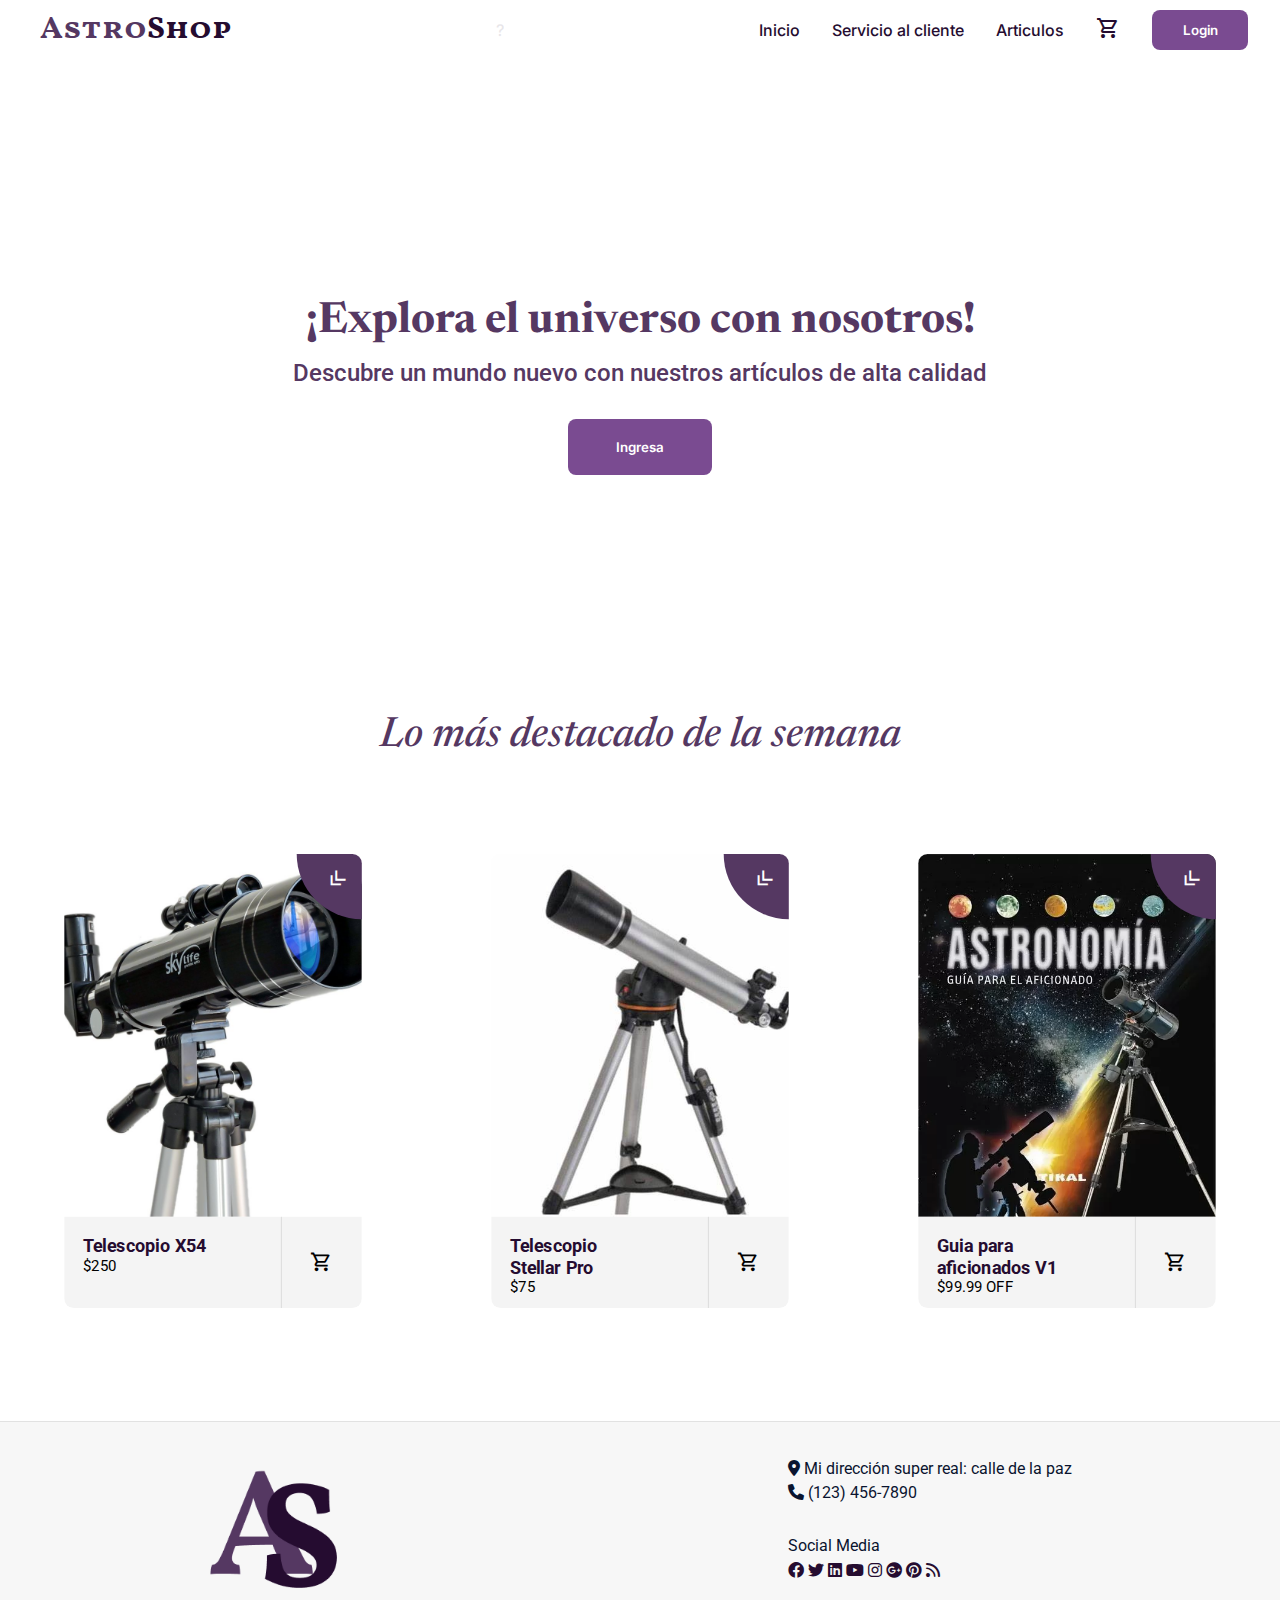
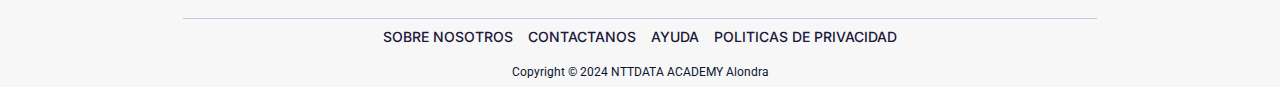
==== index.html @ ff4f7f1b "Refactor new section in estructure" ====
<!DOCTYPE html>
<html lang="es">
<head>
    <meta charset="UTF-8">
    <meta name="viewport" content="width=device-width, initial-scale=1.0">
    <link rel="stylesheet" href="./css/style.css">
    <link rel="preconnect" href="https://fonts.googleapis.com">
    <link rel="preconnect" href="https://fonts.gstatic.com" crossorigin>
    <link href="https://fonts.googleapis.com/css2?family=Inter:ital,opsz,wght@0,14..32,100..900;1,14..32,100..900&family=Vollkorn+SC:wght@400;600;700;900&display=swap" rel="stylesheet">
    <link href="https://fonts.googleapis.com/css2?family=Manrope:wght@200..800&family=Roboto:ital,wght@0,100;0,300;0,400;0,500;0,700;0,900;1,100;1,300;1,400;1,500;1,700&display=swap" rel="stylesheet">
    <link href="https://fonts.googleapis.com/css2?family=Newsreader:ital,opsz,wght@0,6..72,200..800;1,6..72,200..800&display=swap" rel="stylesheet">
    <link href="https://fonts.googleapis.com/css2?family=Material+Symbols+Outlined:opsz,wght,FILL,GRAD@20..48,100..700,0..1,-50..200" rel="stylesheet">
    <link rel="stylesheet" href="https://cdnjs.cloudflare.com/ajax/libs/font-awesome/6.0.0-beta3/css/all.min.css" integrity="sha384-KyZXEAg3QhqLMpG8r+Knujsl5/8HB0J1OW3mXYG4Da6g4Zhvl5e3Yk5d5qTGZjoB" crossorigin="anonymous">
    <link rel="stylesheet" href="./css/all.css">
    <link rel="stylesheet" href="./css/generals.css">
    <link rel="stylesheet" href="./css/cards.css">
</head>
<body>
    <header class="head">
        <h1 class="title">Astro<span class="span-title">Shop</span></h1>
        <div class="escondido"><a href="./html/404.html" class="">?</a></div>
        <nav class="navbar-home">
            <ul class="ul-nav">
                <li><a href="./index.html">Inicio</a></li>
                <li><a href="./html/helpcenter.html">Servicio al cliente</a></li>
                <li><a href="./html/Cards.html">Articulos</a></li>
                <li><a href="./html/shoopCart.html"><span class="material-symbols-outlined">
                    shopping_cart
                    </span></a>
                </li>
                    <button class="login-button">
                        <a class="a-login" href="./html/login.html">Login</a>
                    </button>
                </li>
            </ul>
        </nav>
    </header>

    <main class="main_home">
        <h2 class="main-text">¡Explora el universo con nosotros!</h2>
        <p class="main-p">Descubre un mundo nuevo con nuestros artículos de alta calidad</p>
        <div class="button-iniciar">
            <button class="in-button">
                <a class="a-login" href="./html/Cards.html">Ingresa</a>
            </button>
        </div>
    </main>

    <h3 class="destacado">Lo más destacado de la semana</h3>

    <section class="sections-container">
        <!-- Primera tarjeta -->
        <section class="section">
            <div class="wrapper">
                <div class="container">
                    <div class="top">
                        <img src="./imgs/telescopio-ultra.jpg" alt="Telescopio X54">
                    </div>
                    <div class="bottom">
                        <div class="left">
                            <div class="details">
                                <h4 class="det-h4">Telescopio X54</h4>
                                <p>$250</p>
                            </div>
                            <div class="buy">
                                <i class="material-icons">
                                <span class="material-symbols-outlined">shopping_cart</span></i>
                            </div>
                        </div>
                        <div class="right">
                            <div class="done"><i class="material-icons">done</i></div>
                            <div class="details">
                                <h4 class="det-h4">Telescopio X54</h4>
                                <p>Added to your cart</p>
                            </div>
                            <div class="remove"><i class="material-icons">clear</i></div>
                        </div>
                    </div>
                </div>
                <div class="inside">
                    <div class="icon">
                        <i class="material-icons">
                            <span class="material-symbols-outlined">
                            more_down
                            </span>
                        </i>
                        </div>                    
                    <div class="contents">
                        <table>
                            <tr>
                                <th>Apertura</th>
                                <th>Focal</th>
                            </tr>
                            <tr>
                                <td>300mm</td>
                                <td>1200mm</td>
                            </tr>
                            <tr>
                                <th>Diámetro</th>
                                <th>Peso</th>
                            </tr>
                            <tr>
                                <td>200mm</td>
                                <td>15kg</td>
                            </tr>
                        </table>
                    </div>
                </div>
            </div>
        </section>

        <!-- Segunda tarjeta -->
        <section class="section">
            <div class="wrapper">
                <div class="container">
                    <div class="top">
                        <img src="./imgs/telescopioEstelar.jpg" alt="Telescopio Stellar Pro">
                    </div>
                    <div class="bottom">
                        <div class="left">
                            <div class="details">
                                <h4 class="det-h4">Telescopio Stellar Pro</h4>
                                <p>$75</p>
                            </div>
                            <div class="buy">
                                <i class="material-icons">
                                <span class="material-symbols-outlined">shopping_cart</span></i>
                            </div>
                        </div>
                        <div class="right">
                            <div class="done"><i class="material-icons">done</i></div>
                            <div class="details">
                                <h4 class="det-h4">Telescopio Stellar Pro</h4>
                                <p>Added to your cart</p>
                            </div>
                            <div class="remove"><i class="material-icons">clear</i></div>
                        </div>
                    </div>
                </div>
                <div class="inside">
                    <div class="icon">
                        <i class="material-icons">
                            <span class="material-symbols-outlined">
                            more_down
                            </span>
                        </i>
                        </div>
                    <div class="contents">
                        <table>
                            <tr>
                                <th>Resolución</th>
                                <th>Rango de visión</th>
                            </tr>
                            <tr>
                                <td>0.9 arcsec</td>
                                <td>Hasta 5.000 años luz</td>
                            </tr>
                            <tr>
                                <th>Lente</th>
                                <th>Altura</th>
                            </tr>
                            <tr>
                                <td>Vidrio óptico</td>
                                <td>1.2m</td>
                            </tr>
                        </table>
                    </div>
                </div>
            </div>
        </section>

        <!-- Tercera tarjeta -->
        <section class="section">
            <div class="wrapper">
                <div class="container">
                    <div class="top">
                        <img src="./imgs/libro.webp" alt="Explorador Galáctico 300">
                    </div>
                    <div class="bottom">
                        <div class="left">
                            <div class="details">
                                <h4 class="det-h4">Guia para aficionados V1</h4>
                                <p>$99.99 OFF</p>
                            </div>
                            <div class="buy">
                                <i class="material-icons">
                                <span class="material-symbols-outlined">shopping_cart</span></i>
                            </div>
                        </div>
                        <div class="right">
                            <div class="done"><i class="material-icons">done</i></div>
                            <div class="details">
                                <h4 class="det-h4">Explorador Galáctico 300</h4>
                                <p>Añadir al carrito</p>
                            </div>
                            <div class="remove"><i class="material-icons">Borrar</i></div>
                        </div>
                    </div>
                </div>
                <div class="inside">
                    <div class="icon">
                    <i class="material-icons">
                        <span class="material-symbols-outlined">
                        more_down
                        </span>
                    </i>
                    </div>
                    <div class="contents">
                        <table>
                            <tr>
                                <th>Campo de visión</th>
                                <th>Magnificación</th>
                            </tr>
                            <tr>
                                <td>30°</td>
                                <td>10x - 200x</td>
                            </tr>
                            <tr>
                                <th>Material</th>
                                <th>Color</th>
                            </tr>
                            <tr>
                                <td>Aluminio</td>
                                <td>Negro</td>
                            </tr>
                        </table>
                    </div>
                </div>
            </div>
        </section>
    </section>

    
<footer class="footer">
    <div class="footer-content-wrapper">
      <div class="logo"><img src="../imgs/Component 1.png" alt="Logo"></div>
      <div class="footer-content">
        <div class="footer-info">
          <p><i class="fa-solid fa-location-dot"></i> Mi dirección super real: calle de la paz</p>
          <p><i class="fa-solid fa-phone"></i> (123) 456-7890</p>
        </div>
        <div class="footer-social">
          <p>Social Media</p>
          <div class="social-icons">
            <a href="#"><i class="fab fa-facebook"></i></a>
            <a href="#"><i class="fab fa-twitter"></i></a>
            <a href="#"><i class="fab fa-linkedin"></i></a>
            <a href="#"><i class="fab fa-youtube"></i></a>
            <a href="#"><i class="fab fa-instagram"></i></a>
            <a href="#"><i class="fab fa-google-plus"></i></a>
            <a href="#"><i class="fab fa-pinterest"></i></a>
            <a href="#"><i class="fas fa-rss"></i></a>
          </div>
        </div>
      </div>
    </div>
    <div class="footer-links">
      <a href="#">SOBRE NOSOTROS</a>
      <a href="#">CONTACTANOS</a>
      <a href="#">AYUDA</a>
      <a href="#">POLITICAS DE PRIVACIDAD</a>
    </div>
    <div class="footer-copyright">
      <p>Copyright © 2024 NTTDATA ACADEMY Alondra</p>
    </div>
  </footer>
</body>
</html>
---- css/style.css ----
.button-iniciar  {
    margin-top: 2rem;
}

.in-button {
    background-color: #553862;
    border: none;
    height: 3.5rem;
    width: 9rem;
    border-radius: 0.5rem;
    cursor: pointer;
}

.login-button {
    background-color: #553862;
    border: none;
    height: 2.5rem;
    width: 6rem;
    border-radius: 0.5rem;
    cursor: pointer;
}

.login-button:hover, .in-button:hover {
    background-color: #250C30;
}

h4{
    color:#250C30;
    align-content: center;
    font-weight: 700;
}

.destacado{
  font-size: 2.6rem;
  display: flex;
  justify-content: center;
  font-family: "Newsreader", serif;
  font-style:italic;
  color: #553862;
  font-weight: 500;
}

body {
    display: flex;
    flex-direction: column;
    min-height: 100vh;
}

main {
    flex: 1; 
    display: flex;
    flex-direction: column;
    justify-content: center;
    text-align: center;
    margin-block: 15rem;
}

.main-text{
    font-family: "Newsreader", serif;
    font-optical-sizing: auto;
    font-weight: 700;
    font-style: normal;
    font-size: 2.7rem;
    color:#553862;
  }

  .main-p{
    font-size:1.5rem;
    margin-top: 1rem;
    color: #553862;
    font-weight: 500;
    font-family: "Roboto", sans-serif;
    font-style: normal;
  }
---- css/all.css ----
@import url('https://cdnjs.cloudflare.com/ajax/libs/font-awesome/6.0.0-beta3/css/all.min.css');
---- css/generals.css ----
* {
    padding: 0;
    margin: 0;
    box-sizing: border-box;
}

body {
    display: flex;
    flex-direction: column;
    min-height: 100vh;
    font-family: "Roboto", sans-serif;
}
/*  */
main {
    flex: 1; 
    display: flex;
    flex-direction: column;
    justify-content: center;
    text-align: center;
    margin-block: 15rem;
}

/* Header */
.head {
    display: flex;
    height: max-content;
    justify-content: space-between;
    margin-inline: 2rem;
    align-items: center;
    
}

.title {
    color: #553862;
    font-family: "Vollkorn SC", serif;
    font-weight: 700;
    margin: 0.5rem;
} 

.span-title {
    color: #250C30;
}

ul {
    display: flex;
    align-items: center;
    gap: 2rem;
}

li {
    list-style: none;
    display: flex;
    align-items: center;
    gap: 2rem;
}

.escondido {
    z-index: 9;
    opacity: 10%;
}

a {
    text-decoration: none;
    color:#250C30;
    font-family: "Inter", sans-serif;
    font-weight: 500;
}

.a-login{
    color: white;
    font-weight: 600;
}

a:hover {
    border-bottom: #250C30 1px solid;
}

/* Footer */
.footer {
    display: flex;
    flex-direction: column;
    align-items: center;
    background-color: #f7f7f7;
    color: #0A142F;
    padding: 0.5rem;
    font-family: "Roboto", sans-serif;
    margin-top: auto; 
    border-top: #e2e2e2 solid 1px;
}

.footer-content-wrapper {
    display: flex;
    align-items: flex-start;
    justify-content: center;
    width: 100%;
    max-width: 1200px;
    gap: 6rem;
    margin-bottom: 0.5rem;
}

.footer .logo img {
    width: 9rem;
    margin-right: 20px;
}

.footer-content {
    display: flex;
    flex-direction: column;
}

.footer-info,
.footer-social {
    margin: 1.5rem 0 0 20rem;
}

.footer-info p,
.footer-social p {
    margin: 5px 0;
}

.footer-links {
    position: relative; 
    padding-top: 10px;
    display: flex;
    justify-content: center;
    font-weight: 500;
    gap: 15px;
    margin-bottom: 10px;
}

.footer-links::before {
    content: "";
    position: absolute;
    top: 0; 
    left: -200px; 
    right: -200px; 
    height: 1px;
    background-color: #cec5e3;
}

.footer-links a {
    color: #21173a;
    text-decoration: none;
    font-size: 14px;
}

.footer-links a:hover {
    color: #0A142F;
}

.footer-copyright {
    font-size: 12px;
    color: #0A142F;
    text-align: center;
    margin-top: 10px;
}

/* Botones */
.button-iniciar {
    margin-top: 2rem;
}

.in-button,
.login-button {
    background-color: #7a4b91;
    border: none;
    border-radius: 0.5rem;
    cursor: pointer;
}

.in-button {
    height: 3.5rem;
    width: 9rem;
}

.login-button {
    height: 2.5rem;
    width: 6rem;
}

.login-button:hover,
.in-button:hover {
    background-color: #250C30;
}
---- css/cards.css ----
.wrapper{
    width: 20rem;
    height: 30.5rem;
    background: white;
    margin: auto;
    position: relative;
    overflow: hidden;
    border-radius: 10px 10px 10px 10px;
    box-shadow: 0;
    transform: scale(0.93);
    transition: box-shadow 0.5s, transform 0.5s;
    display: flex;
    flex-direction: column;
    align-items: center;
    &:hover{
      transform: scale(1);
      box-shadow: 5px 20px 30px rgba(0,0,0,0.2);
    }
    
    .container{
      width:100%;
      height:100%;
      .top{
        height: 80%;
        width:100%;
    -webkit-background-size: 100%;
    -moz-background-size: 100%;
    -o-background-size: 100%;
    background-size: 100%;
      }
      .bottom{
        width: 200%;
        height: 20%;
        transition: transform 0.5s;
        &.clicked{
          transform: translateX(-50%);
        }
        .det-h4{
            margin:0;
            padding:0;
            font-size: 1.2rem;
            font-weight: 700;
        }
        p{
            margin:0;
            padding:0;
        }
        .left{
          height:100%;
          width: 50%;
          background: #f4f4f4;
          position:relative;
          float:left;
          .details{
            padding: 20px;
            float: left;
            width: calc(70% - 40px);
          }
          .buy{
            float:right;
            width: calc(30% - 9px);
            height:100%;
            display: flex;
            transition: background 0.5s;
            border-left:solid thin rgba(0,0,0,0.1);
            align-items: center; 
            i{
              font-size:30px;
              padding:30px;
              color: #000000;
              transition: transform 0.5s;
            }
            &:hover{
              background: #553862;
            }
            &:hover i{
              transform: translateY(5px);
              color:#8f60a5;
            }
          }
        }
        .right{
          width: 50%;
          background: #dca6de;
          color: white;
          float:right;
          height:200%;
          overflow: hidden;
          .details{
            padding: 20px;
            float: right;
            width: calc(70% - 40px);
          }
          .done{
            width: calc(30% - 2px);
            float:left;
            transition: transform 0.5s;
            border-right:solid thin rgba(255,255,255,0.3);
            height:50%;
            i{
              font-size:30px;
              padding:30px;
              color: white;
            }
          }
          .remove{
            width: calc(30% - 1px);
            clear: both;
            border-right:solid thin rgba(255,255,255,0.3);
            height:50%;
            background: #BC3B59;
            transition: transform 0.5s, background 0.5s;
            &:hover{
              background: #9B2847;
            }
            &:hover i{
              transform: translateY(5px);
            }
            i{
              transition: transform 0.5s;
              font-size:30px;
              padding:30px;
              color: white;
            }
          }
          &:hover{
            .remove, .done{
              transform: translateY(-100%);
            }
          }
        }
      }
    }
    
    .inside{
      z-index:9;
      background: #553862;
      width:140px;
      height:140px;
      position: absolute;
      top: -70px;
      right: -70px;
      border-radius: 0px 0px 200px 200px;
      transition: all 0.5s, border-radius 2s, top 1s;
      overflow: hidden;
      .icon{
        position:absolute;
        right:85px;
        top:85px;
        color:rgb(255, 255, 255);
        opacity: 1;
      }
      &:hover{
        width:100%;
        right:0;
        top:0;
        border-radius: 0;
        height:80%;
        .icon{
          opacity: 0;
          right:15px;
          top:15px;
        }
        .contents{
          opacity: 1;
          transform: scale(1);
          transform: translateY(0);
        }
      }
      .contents{
        padding: 5%;
        opacity: 0;
        transform: scale(0.5);
        transform: translateY(-200%);
        transition: opacity 0.2s, transform 0.8s;
        table{
          text-align:left;
          width:100%;
        }
        h1, p, table{
          color: white;
        }
        p{
          font-size:13px;
        }
      }
    }
  }

  
.top {
    height: 80%;
    width: 100%;
    position: relative;
}

.top img {
    width: 100%;
    height: 100%;
    object-fit: cover; 
}


 .sections-container{
  display: flex;
  justify-content: space-around;
  margin-top: 5rem;
  margin-bottom: 6rem;
 }
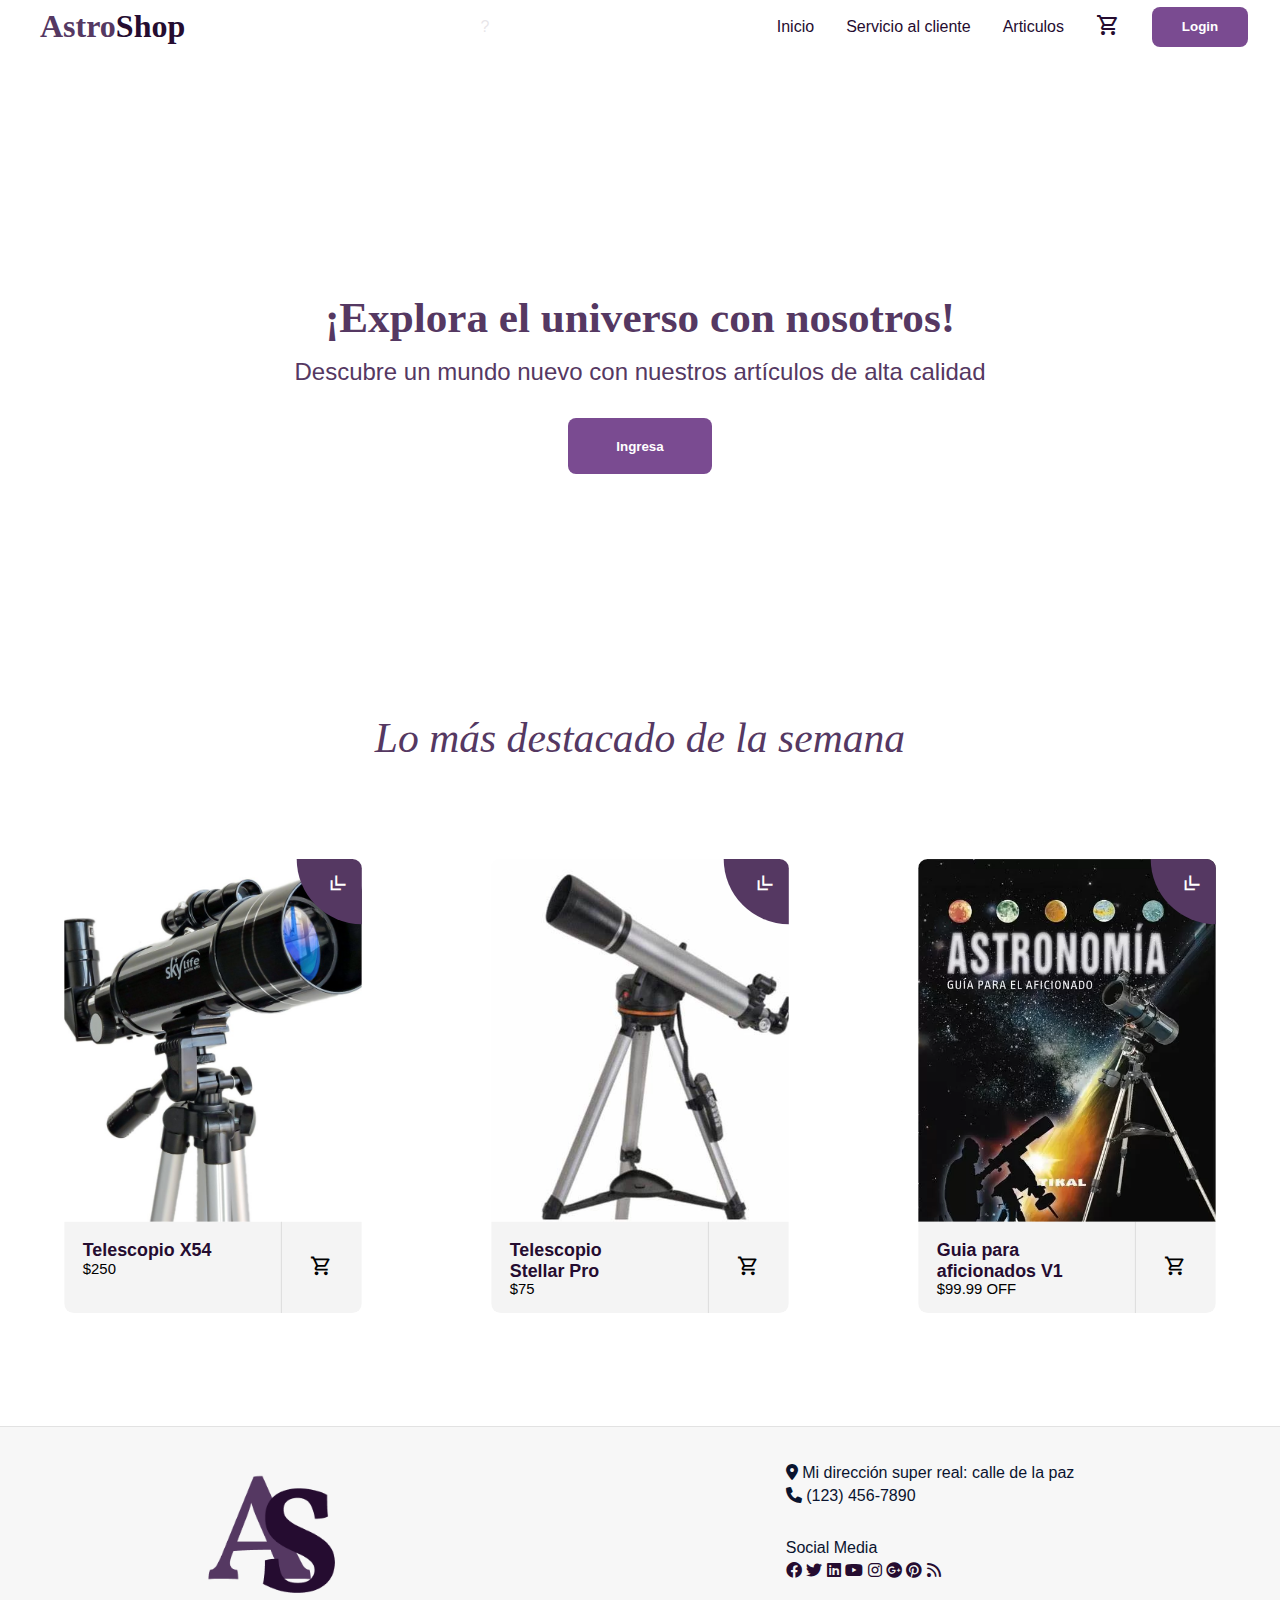
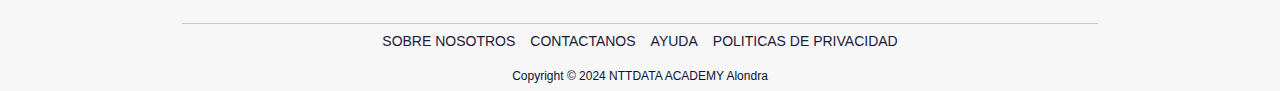
==== commit 9a8e2829: "Style: Refact new desings" ====
--- a/index.html
+++ b/index.html
@@ -6,9 +6,7 @@
     <link rel="stylesheet" href="./css/style.css">
     <link rel="preconnect" href="https://fonts.googleapis.com">
     <link rel="preconnect" href="https://fonts.gstatic.com" crossorigin>
-    <link href="https://fonts.googleapis.com/css2?family=Inter:ital,opsz,wght@0,14..32,100..900;1,14..32,100..900&family=Vollkorn+SC:wght@400;600;700;900&display=swap" rel="stylesheet">
-    <link href="https://fonts.googleapis.com/css2?family=Manrope:wght@200..800&family=Roboto:ital,wght@0,100;0,300;0,400;0,500;0,700;0,900;1,100;1,300;1,400;1,500;1,700&display=swap" rel="stylesheet">
-    <link href="https://fonts.googleapis.com/css2?family=Newsreader:ital,opsz,wght@0,6..72,200..800;1,6..72,200..800&display=swap" rel="stylesheet">
+    <link href="https://fonts.googleapis.com/css2?family=Bebas+Neue&family=Montserrat:ital,wght@0,100..900;1,100..900&family=Oswald:wght@200..700&display=swap" rel="stylesheet">
     <link href="https://fonts.googleapis.com/css2?family=Material+Symbols+Outlined:opsz,wght,FILL,GRAD@20..48,100..700,0..1,-50..200" rel="stylesheet">
     <link rel="stylesheet" href="https://cdnjs.cloudflare.com/ajax/libs/font-awesome/6.0.0-beta3/css/all.min.css" integrity="sha384-KyZXEAg3QhqLMpG8r+Knujsl5/8HB0J1OW3mXYG4Da6g4Zhvl5e3Yk5d5qTGZjoB" crossorigin="anonymous">
     <link rel="stylesheet" href="./css/all.css">
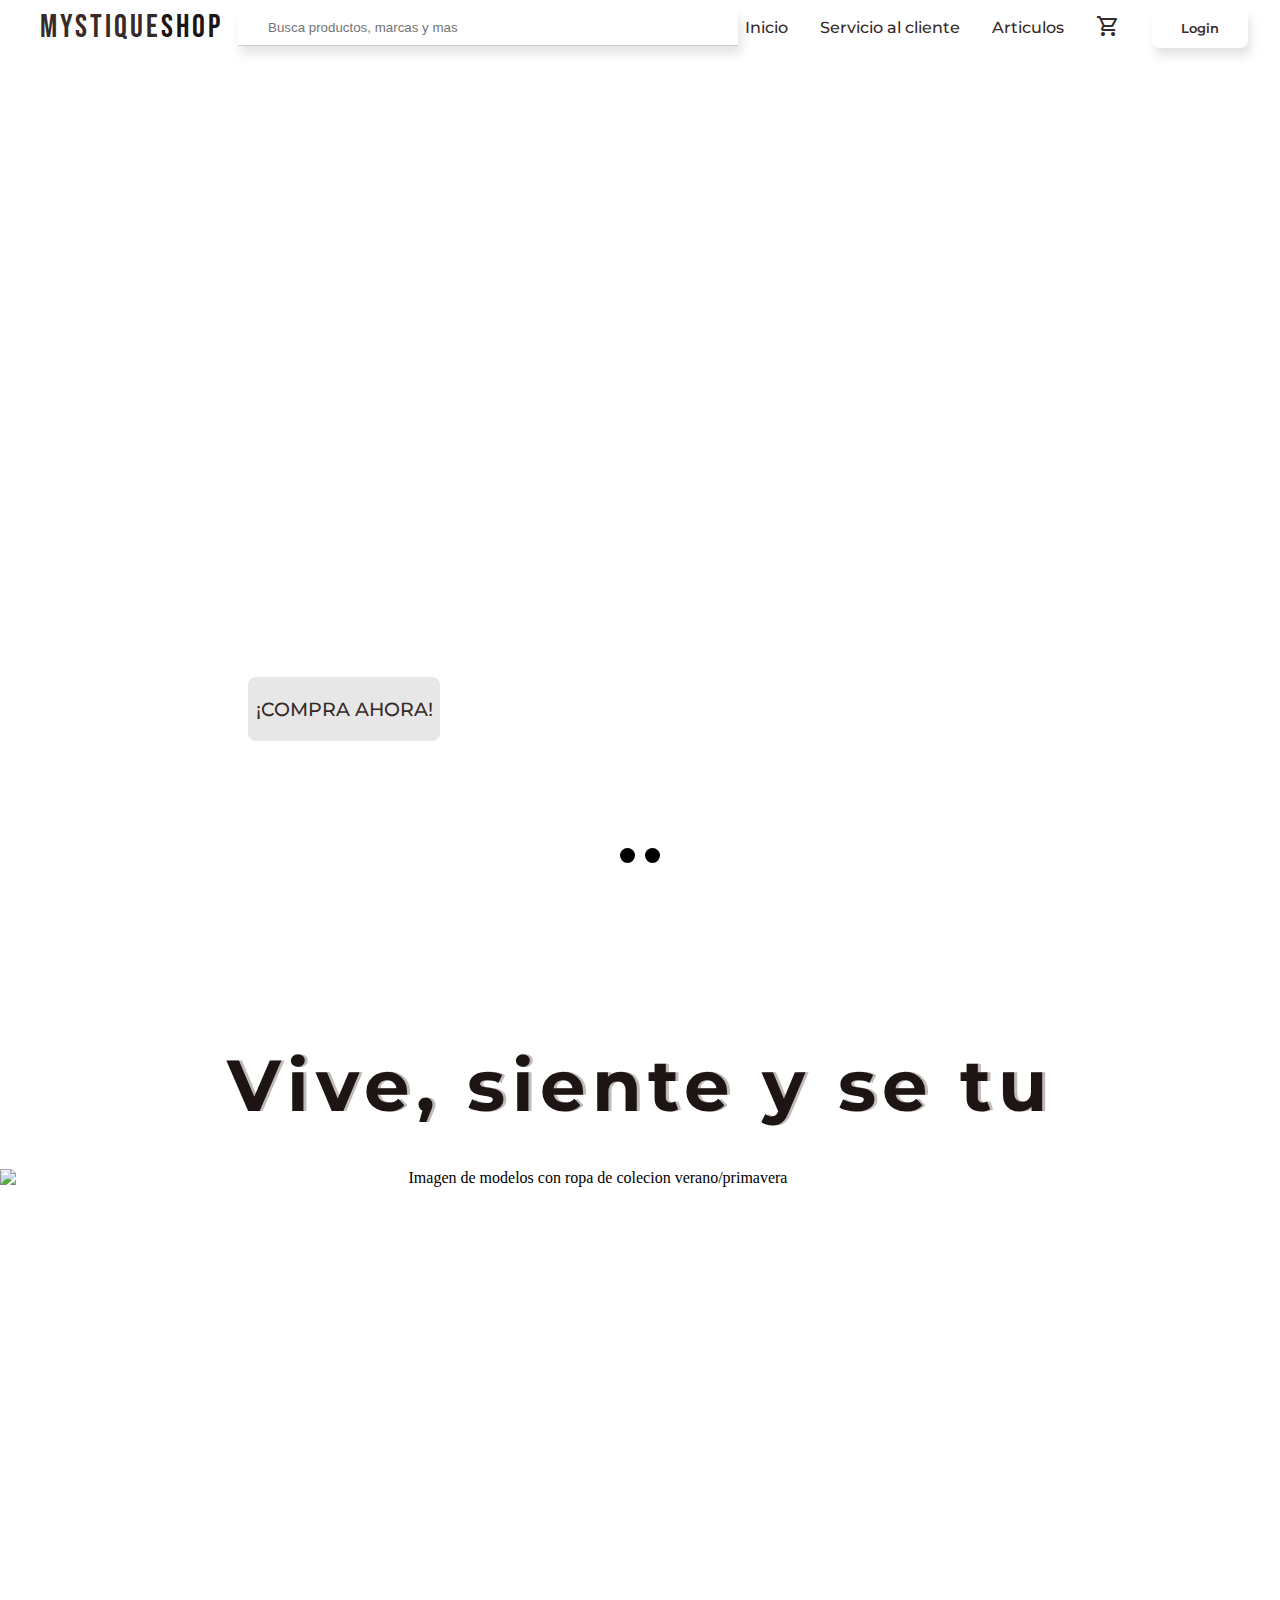
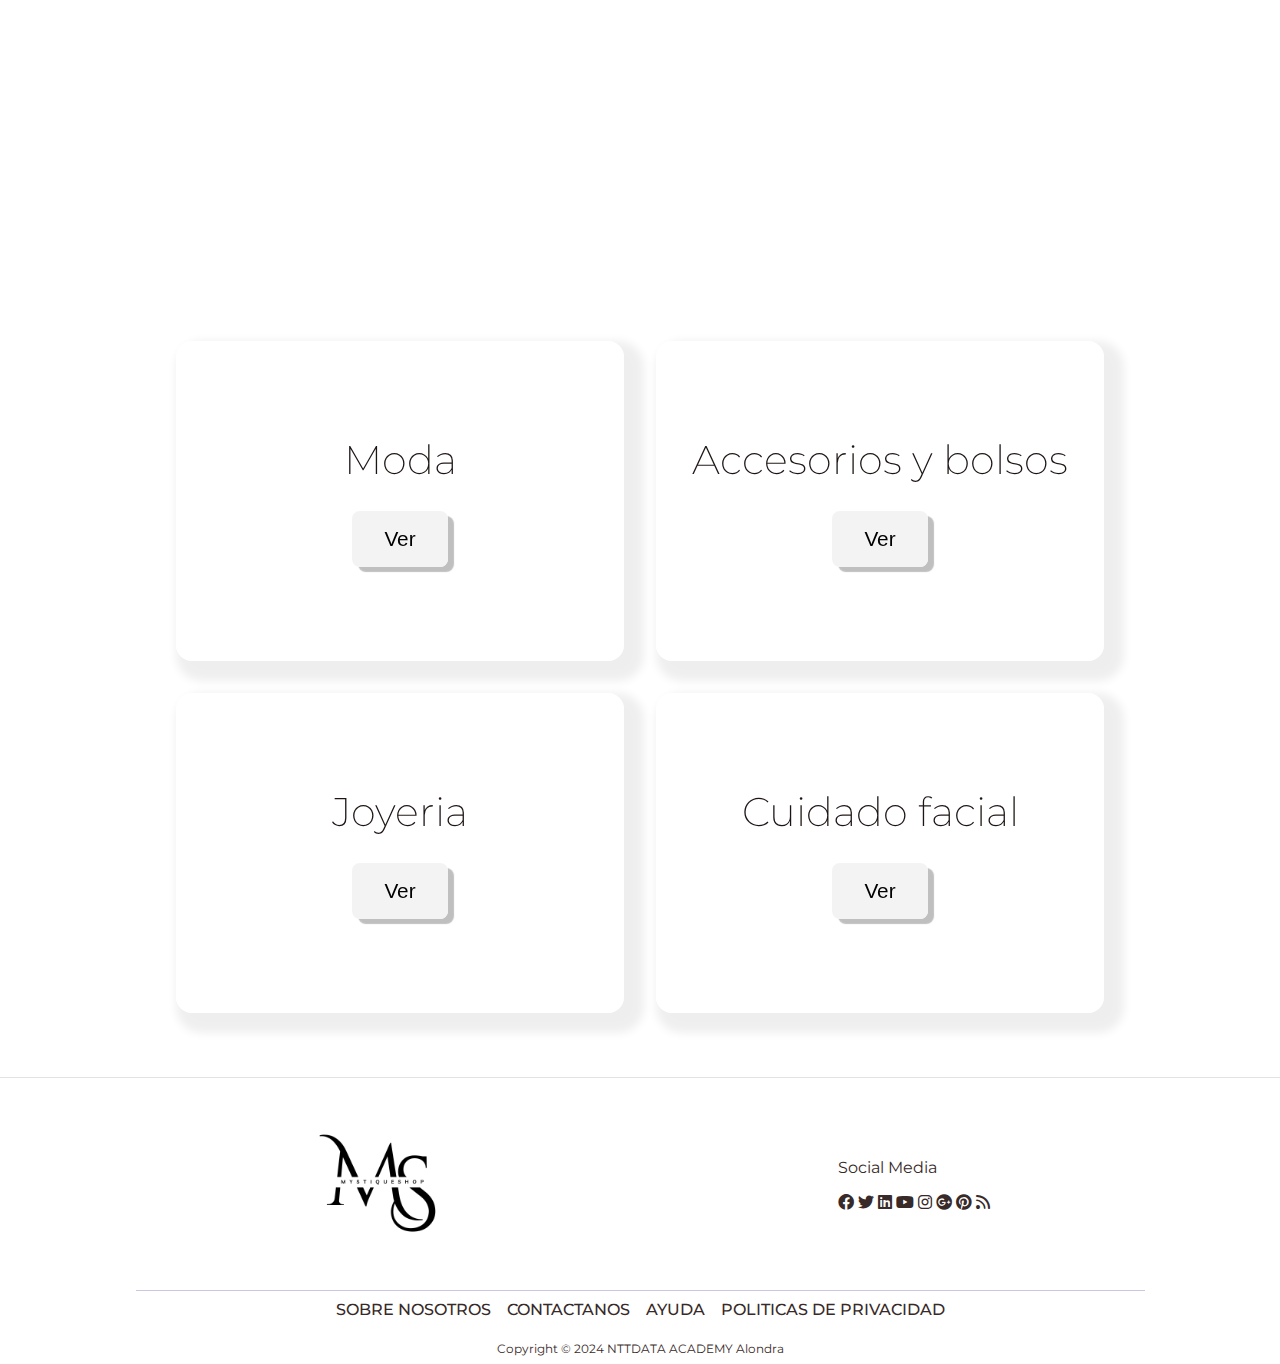
==== commit ccf16495: "Refactor new desings in home page" ====
--- a/index.html
+++ b/index.html
@@ -3,20 +3,19 @@
 <head>
     <meta charset="UTF-8">
     <meta name="viewport" content="width=device-width, initial-scale=1.0">
-    <link rel="stylesheet" href="./css/style.css">
     <link rel="preconnect" href="https://fonts.googleapis.com">
     <link rel="preconnect" href="https://fonts.gstatic.com" crossorigin>
     <link href="https://fonts.googleapis.com/css2?family=Bebas+Neue&family=Montserrat:ital,wght@0,100..900;1,100..900&family=Oswald:wght@200..700&display=swap" rel="stylesheet">
     <link href="https://fonts.googleapis.com/css2?family=Material+Symbols+Outlined:opsz,wght,FILL,GRAD@20..48,100..700,0..1,-50..200" rel="stylesheet">
     <link rel="stylesheet" href="https://cdnjs.cloudflare.com/ajax/libs/font-awesome/6.0.0-beta3/css/all.min.css" integrity="sha384-KyZXEAg3QhqLMpG8r+Knujsl5/8HB0J1OW3mXYG4Da6g4Zhvl5e3Yk5d5qTGZjoB" crossorigin="anonymous">
     <link rel="stylesheet" href="./css/all.css">
+    <link rel="stylesheet" href="./css/style.css">
     <link rel="stylesheet" href="./css/generals.css">
-    <link rel="stylesheet" href="./css/cards.css">
 </head>
 <body>
     <header class="head">
-        <h1 class="title">Astro<span class="span-title">Shop</span></h1>
-        <div class="escondido"><a href="./html/404.html" class="">?</a></div>
+        <h2 class="title">Mystique<span class="span-title">Shop</span></h2>
+        <input type="search" placeholder="Busca productos, marcas y mas" id="Buscador" />
         <nav class="navbar-home">
             <ul class="ul-nav">
                 <li><a href="./index.html">Inicio</a></li>
@@ -29,214 +28,104 @@
                     <button class="login-button">
                         <a class="a-login" href="./html/login.html">Login</a>
                     </button>
-                </li>
             </ul>
         </nav>
     </header>
+    <section class="slider">
+        <input type="radio" name="slider" id="slide1" checked>
+        <input type="radio" name="slider" id="slide2">
+        
+        <div class="slides">
+            <div class="slide" style="background-image: url('./imgs/ofertasnew.png')">
+                <button class="vermas-off">
+                    <a href="" class="off-a">
+                        ¡COMPRA AHORA!
+                    </a>
+                </button>
+            </div>
+            <div class="slide" style="background-image: url('./imgs/newbanner.png')">
+                <div class="name">
+                    <div class="new">
+                        <h3 class="h3-off">¡Descubre los nuevos ingresos!</h3>
+                        <h2 class="off">En tu primera compra te llevas un 20% de descuento</h2>
+                    </div>
+                </div>
+            </div>
+        </div>
+        
+        <!-- Navegación -->
+        <div class="navigation">
+            <label for="slide1" class="nav-btn"></label>
+            <label for="slide2" class="nav-btn"></label>
+        </div>
+    </section>
+    
 
-    <main class="main_home">
-        <h2 class="main-text">¡Explora el universo con nosotros!</h2>
-        <p class="main-p">Descubre un mundo nuevo con nuestros artículos de alta calidad</p>
-        <div class="button-iniciar">
-            <button class="in-button">
-                <a class="a-login" href="./html/Cards.html">Ingresa</a>
-            </button>
+
+   
+   <main class="main_home">
+       <div class="dj-banner">
+           <section class="descubre">
+               <h3 class="h3-infos">
+                   Vive, siente y se tu
+               </h3>
+           </section>
+           <div class="dj-bg">
+               <img class="banner-img" src="./imgs/newCl.png" alt="Imagen de modelos con ropa de colecion verano/primavera">
+            </div>            
         </div>
     </main>
 
-    <h3 class="destacado">Lo más destacado de la semana</h3>
 
-    <section class="sections-container">
-        <!-- Primera tarjeta -->
-        <section class="section">
-            <div class="wrapper">
-                <div class="container">
-                    <div class="top">
-                        <img src="./imgs/telescopio-ultra.jpg" alt="Telescopio X54">
-                    </div>
-                    <div class="bottom">
-                        <div class="left">
-                            <div class="details">
-                                <h4 class="det-h4">Telescopio X54</h4>
-                                <p>$250</p>
-                            </div>
-                            <div class="buy">
-                                <i class="material-icons">
-                                <span class="material-symbols-outlined">shopping_cart</span></i>
-                            </div>
-                        </div>
-                        <div class="right">
-                            <div class="done"><i class="material-icons">done</i></div>
-                            <div class="details">
-                                <h4 class="det-h4">Telescopio X54</h4>
-                                <p>Added to your cart</p>
-                            </div>
-                            <div class="remove"><i class="material-icons">clear</i></div>
-                        </div>
-                    </div>
-                </div>
-                <div class="inside">
-                    <div class="icon">
-                        <i class="material-icons">
-                            <span class="material-symbols-outlined">
-                            more_down
-                            </span>
-                        </i>
-                        </div>                    
-                    <div class="contents">
-                        <table>
-                            <tr>
-                                <th>Apertura</th>
-                                <th>Focal</th>
-                            </tr>
-                            <tr>
-                                <td>300mm</td>
-                                <td>1200mm</td>
-                            </tr>
-                            <tr>
-                                <th>Diámetro</th>
-                                <th>Peso</th>
-                            </tr>
-                            <tr>
-                                <td>200mm</td>
-                                <td>15kg</td>
-                            </tr>
-                        </table>
-                    </div>
-                </div>
+    <section class="sect-cards">
+        <div class="card">
+            <div class="text-cards">
+                <p class="card-title">Moda</p>
             </div>
-        </section>
+            <div class="card-footer">
+                <button class="shop">
+                    Ver
+                </button>
+            </div>
+        </div>
+        <div class="card">
+            <div class="text-cards">
+                <p class="card-title">Accesorios y bolsos</p>
+            </div>
+            <div class="card-footer">
+                <button class="shop">
+                    Ver
+                </button>
+            </div>
+        </div>
+        <div class="card">
+            <div class="text-cards">
+                <p class="card-title">Joyeria</p>
+            </div>
+            <div class="card-footer">
+                <button class="shop">
+                    Ver
+                </button>
+            </div>
+        </div>
+        <div class="card">
+            <div class="text-cards">
+                <p class="card-title">Cuidado facial</p>
+            </div>
+            <div class="card-footer">
+                <button class="shop">
+                    Ver
+                </button>
+            </div>
+        </div>
+    </section>
 
-        <!-- Segunda tarjeta -->
-        <section class="section">
-            <div class="wrapper">
-                <div class="container">
-                    <div class="top">
-                        <img src="./imgs/telescopioEstelar.jpg" alt="Telescopio Stellar Pro">
-                    </div>
-                    <div class="bottom">
-                        <div class="left">
-                            <div class="details">
-                                <h4 class="det-h4">Telescopio Stellar Pro</h4>
-                                <p>$75</p>
-                            </div>
-                            <div class="buy">
-                                <i class="material-icons">
-                                <span class="material-symbols-outlined">shopping_cart</span></i>
-                            </div>
-                        </div>
-                        <div class="right">
-                            <div class="done"><i class="material-icons">done</i></div>
-                            <div class="details">
-                                <h4 class="det-h4">Telescopio Stellar Pro</h4>
-                                <p>Added to your cart</p>
-                            </div>
-                            <div class="remove"><i class="material-icons">clear</i></div>
-                        </div>
-                    </div>
-                </div>
-                <div class="inside">
-                    <div class="icon">
-                        <i class="material-icons">
-                            <span class="material-symbols-outlined">
-                            more_down
-                            </span>
-                        </i>
-                        </div>
-                    <div class="contents">
-                        <table>
-                            <tr>
-                                <th>Resolución</th>
-                                <th>Rango de visión</th>
-                            </tr>
-                            <tr>
-                                <td>0.9 arcsec</td>
-                                <td>Hasta 5.000 años luz</td>
-                            </tr>
-                            <tr>
-                                <th>Lente</th>
-                                <th>Altura</th>
-                            </tr>
-                            <tr>
-                                <td>Vidrio óptico</td>
-                                <td>1.2m</td>
-                            </tr>
-                        </table>
-                    </div>
-                </div>
-            </div>
-        </section>
-
-        <!-- Tercera tarjeta -->
-        <section class="section">
-            <div class="wrapper">
-                <div class="container">
-                    <div class="top">
-                        <img src="./imgs/libro.webp" alt="Explorador Galáctico 300">
-                    </div>
-                    <div class="bottom">
-                        <div class="left">
-                            <div class="details">
-                                <h4 class="det-h4">Guia para aficionados V1</h4>
-                                <p>$99.99 OFF</p>
-                            </div>
-                            <div class="buy">
-                                <i class="material-icons">
-                                <span class="material-symbols-outlined">shopping_cart</span></i>
-                            </div>
-                        </div>
-                        <div class="right">
-                            <div class="done"><i class="material-icons">done</i></div>
-                            <div class="details">
-                                <h4 class="det-h4">Explorador Galáctico 300</h4>
-                                <p>Añadir al carrito</p>
-                            </div>
-                            <div class="remove"><i class="material-icons">Borrar</i></div>
-                        </div>
-                    </div>
-                </div>
-                <div class="inside">
-                    <div class="icon">
-                    <i class="material-icons">
-                        <span class="material-symbols-outlined">
-                        more_down
-                        </span>
-                    </i>
-                    </div>
-                    <div class="contents">
-                        <table>
-                            <tr>
-                                <th>Campo de visión</th>
-                                <th>Magnificación</th>
-                            </tr>
-                            <tr>
-                                <td>30°</td>
-                                <td>10x - 200x</td>
-                            </tr>
-                            <tr>
-                                <th>Material</th>
-                                <th>Color</th>
-                            </tr>
-                            <tr>
-                                <td>Aluminio</td>
-                                <td>Negro</td>
-                            </tr>
-                        </table>
-                    </div>
-                </div>
-            </div>
-        </section>
-    </section>
 
     
 <footer class="footer">
     <div class="footer-content-wrapper">
-      <div class="logo"><img src="../imgs/Component 1.png" alt="Logo"></div>
+      <div class="logo"><img src="./imgs/blackandwhite/1.png" alt="Logo"></div>
       <div class="footer-content">
-        <div class="footer-info">
-          <p><i class="fa-solid fa-location-dot"></i> Mi dirección super real: calle de la paz</p>
-          <p><i class="fa-solid fa-phone"></i> (123) 456-7890</p>
-        </div>
         <div class="footer-social">
           <p>Social Media</p>
           <div class="social-icons">
--- a/css/style.css
+++ b/css/style.css
@@ -1,74 +1,260 @@
-.button-iniciar  {
-    margin-top: 2rem;
-}
-
-.in-button {
-    background-color: #553862;
+div button{
+    margin-top: 0.4rem;
+    font-family: 'Segoe UI', Tahoma, Geneva, Verdana, sans-serif;
+    font-weight: 100;
+    cursor: pointer;
+    border-radius: 0.5rem;
     border: none;
-    height: 3.5rem;
-    width: 9rem;
-    border-radius: 0.5rem;
-    cursor: pointer;
-}
-
-.login-button {
-    background-color: #553862;
-    border: none;
-    height: 2.5rem;
-    width: 6rem;
-    border-radius: 0.5rem;
-    cursor: pointer;
-}
-
-.login-button:hover, .in-button:hover {
-    background-color: #250C30;
-}
-
-h4{
-    color:#250C30;
-    align-content: center;
-    font-weight: 700;
-}
-
-.destacado{
-  font-size: 2.6rem;
-  display: flex;
-  justify-content: center;
-  font-family: "Newsreader", serif;
-  font-style:italic;
-  color: #553862;
-  font-weight: 500;
-}
-
-body {
+    background-color: #372a28;
+    height: 4rem;
+    width: 12rem;
+    margin-top: 1.7rem;
+}
+
+
+ .in-button:hover {
+    background-color: #1d1514;
+}
+
+main {
     display: flex;
     flex-direction: column;
-    min-height: 100vh;
-}
-
-main {
-    flex: 1; 
-    display: flex;
-    flex-direction: column;
-    justify-content: center;
-    text-align: center;
-    margin-block: 15rem;
+    justify-content: center;
+    text-align: center;
+    margin: 8rem 0px 2rem 0px;
 }
 
 .main-text{
-    font-family: "Newsreader", serif;
-    font-optical-sizing: auto;
-    font-weight: 700;
+    font-family: "Montserrat", serif;
+    margin: 0;
+    font-weight: 500;
     font-style: normal;
     font-size: 2.7rem;
-    color:#553862;
+    color:#1d1514;
   }
 
   .main-p{
     font-size:1.5rem;
     margin-top: 1rem;
-    color: #553862;
+    color: #1d1514;
+    font-weight: 400;
+    font-family: "Montserrat", serif;
+    font-style: normal;
+  }
+
+
+  .main-pp{
+    font-size:1.8rem;
+    margin-top: 4rem;
+    color: #1d1514;
+    font-weight: 300;
+    font-family: "Montserrat", serif;
+  }
+
+
+
+  /* imagen prodcuto */
+
+.slider {
+    position: relative;
+    width: 100%;
+    height: 92vh;
+    overflow: hidden;
+}
+
+input[type="radio"] {
+    display: none;
+}
+
+
+.slides {
+    display: flex;
+    transition: transform 0.5s ease-in-out;
+    width: 200%; 
+    height: 100%;
+}
+
+.slide {
+    flex: 1; 
+    height: 100%;
+    background-size: cover;
+    background-position: center;
+    display: flex;
+    justify-content: center;
+    align-items: center;
+}
+
+
+.slide button {
+    margin: 30rem 37rem 0 0;
+    background-color:#e7e7e7;
+    font-size: larger;
     font-weight: 500;
-    font-family: "Roboto", sans-serif;
-    font-style: normal;
-  }
+    font-family: 'Segoe UI', Tahoma, Geneva, Verdana, sans-serif;
+}
+
+.navigation {
+    position: absolute;
+    bottom: 20px;
+    left: 50%;
+    transform: translateX(-50%);
+    display: flex;
+    gap: 10px;
+}
+
+.nav-btn {
+    width: 15px;
+    height: 15px;
+    background: rgb(0, 0, 0);
+    border-radius: 50%;
+    cursor: pointer;
+    transition: background 0.3s ease;
+}
+
+.nav-btn:hover {
+    background: rgb(255, 255, 255);
+}
+
+#slide1:checked ~ .slides {
+    transform: translateX(0);
+}
+
+#slide2:checked ~ .slides {
+    transform: translateX(-50%);
+}
+
+.new {
+    display: flex;
+    flex-direction: column;
+    align-items: center;
+    gap: 1rem;
+}
+
+.h3-off {
+    color: beige;
+    font-size: 5rem;
+    font-family: "Bebas Neue", serif;
+    letter-spacing: 1rem;
+}
+
+.off{
+    color: white;
+    font-size: 1.6rem;
+}
+
+
+/* cards */
+
+
+.sect-cards{
+    display: flex;
+    align-items: center;
+    justify-content: center;
+    flex-wrap: wrap;
+    gap: 2rem;
+    color: #1d1514;
+    margin-bottom: 4rem;
+}
+
+.text-cards{
+    display: flex;
+    justify-content: center;
+    align-items: center;
+}
+
+.card-title{
+    color: #1d1514;
+    font-size: 2.5rem;
+    font-family: "Montserrat", serif;
+    text-align: center;
+    font-weight: 200;
+}
+
+.shop {
+    background-color: rgba(243, 243, 243, 0.993);
+    box-shadow: 6px 5px 1px 0px rgba(0, 0, 0, 0.25);
+    height: 3.5rem;
+    width: 6rem;
+    cursor: pointer;
+    border-radius: 0.5rem;
+    font-size: 1.3rem;
+    font-family: 'Segoe UI', Tahoma, Geneva, Verdana, sans-serif;
+}
+
+.shop:hover{
+    box-shadow:inset 6px 5px 1px 0px rgba(0, 0, 0, 0.25);
+    cursor: pointer;
+}
+
+.card{
+    min-height: 10rem;
+    display: flex;
+    flex-direction: column;
+    align-items: center;
+    text-align: center;
+    justify-content: center;
+  
+    height: 20rem;
+    width: 28rem;
+  
+    border: 1px solid rgba(255, 255, 255, .25);
+    border-radius: 1rem;
+    background-color: rgba(255, 255, 255, 0.45);
+    box-shadow: 10px 10px 10px 10px rgba(0, 0, 0, 0.068);
+  
+    backdrop-filter: blur(20px);
+  }
+  
+  /* Banner de intro a sections */
+
+  .descubre {
+    display: flex;
+    justify-content: center;
+    align-items: center;
+  }
+
+  .h3-infos {
+    color: #1d1514;
+    font-size: 4.5rem;
+    text-align: center;
+    font-family: "Montserrat", serif;
+    letter-spacing: 0.4rem;
+    text-shadow: #c0bab9 3px 0px 0px ;
+  }
+
+
+
+  .main_home{
+    display: flex;
+    width: 100%;
+    position: relative;
+  }
+  
+  .banner-img{
+    height:44.4rem;
+  }
+
+  .dj-banner{
+    margin: 30px 0; 
+    position: relative;
+}
+   .dj-banner .dj-bg{
+      background-size: cover; 
+      width: 100%;
+    }
+   .dj-banner .dj-bg img{
+    display: block; margin: 
+    20px auto;
+     padding: 20px 0;}
+   .dj-banner .dj-text{
+    text-align: center;
+     padding-bottom: 20px;
+    }
+
+
+   @media screen and (min-width:768px){
+      .dj-banner .dj-bg img{margin-right: 100px;}
+      .dj-banner .dj-text{position: absolute; top: 50%; left: 10%; transform: translate(-10%, -50%); width: 50%; text-align: left;}
+      .dj-banner .dj-text h1{font-size: calc(2*1.5vw);}
+      .dj-banner .dj-text p{font-size: calc(1.2*1.5vw);}
+   }--- a/css/generals.css
+++ b/css/generals.css
@@ -1,4 +1,3 @@
-
 * {
     padding: 0;
     margin: 0;
@@ -9,16 +8,6 @@
     display: flex;
     flex-direction: column;
     min-height: 100vh;
-    font-family: "Roboto", sans-serif;
-}
-/*  */
-main {
-    flex: 1; 
-    display: flex;
-    flex-direction: column;
-    justify-content: center;
-    text-align: center;
-    margin-block: 15rem;
 }
 
 /* Header */
@@ -32,14 +21,16 @@
 }
 
 .title {
-    color: #553862;
-    font-family: "Vollkorn SC", serif;
-    font-weight: 700;
+    color: #372a28;
+    font-weight: 500;
+    font-family: "Bebas Neue", serif;
+    letter-spacing:3px;
     margin: 0.5rem;
+    font-size: 2rem;
 } 
 
 .span-title {
-    color: #250C30;
+    color: #1b1514;
 }
 
 ul {
@@ -62,18 +53,21 @@
 
 a {
     text-decoration: none;
-    color:#250C30;
-    font-family: "Inter", sans-serif;
+    color:#372a28;
+    font-family: "Montserrat", serif;
     font-weight: 500;
 }
 
 .a-login{
-    color: white;
     font-weight: 600;
 }
 
-a:hover {
-    border-bottom: #250C30 1px solid;
+.a-login:hover{
+    color: #ccc;
+}
+
+li a:hover {
+    border-bottom: #000000 1px solid;
 }
 
 /* Footer */
@@ -81,10 +75,10 @@
     display: flex;
     flex-direction: column;
     align-items: center;
-    background-color: #f7f7f7;
-    color: #0A142F;
+    background-color: #ffffff;
+    color: #372a28;
     padding: 0.5rem;
-    font-family: "Roboto", sans-serif;
+    font-family: "Montserrat", serif;
     margin-top: auto; 
     border-top: #e2e2e2 solid 1px;
 }
@@ -100,7 +94,7 @@
 }
 
 .footer .logo img {
-    width: 9rem;
+    width: 12rem;
     margin-right: 20px;
 }
 
@@ -111,12 +105,12 @@
 
 .footer-info,
 .footer-social {
-    margin: 1.5rem 0 0 20rem;
+    margin: 3.5rem 0 0 15rem;
 }
 
-.footer-info p,
+.footer-info,
 .footer-social p {
-    margin: 5px 0;
+    margin: 1rem 0;
 }
 
 .footer-links {
@@ -125,8 +119,8 @@
     display: flex;
     justify-content: center;
     font-weight: 500;
-    gap: 15px;
-    margin-bottom: 10px;
+    gap: 1rem;
+    margin-bottom: 0.7rem;
 }
 
 .footer-links::before {
@@ -140,46 +134,49 @@
 }
 
 .footer-links a {
-    color: #21173a;
+    color: #372a28;
     text-decoration: none;
-    font-size: 14px;
+    font-size: 1rem;
 }
 
 .footer-links a:hover {
-    color: #0A142F;
+    color: #b89187;
+    font-weight: 600;
 }
 
 .footer-copyright {
     font-size: 12px;
-    color: #0A142F;
+    color: #372a28;
     text-align: center;
     margin-top: 10px;
 }
 
 /* Botones */
-.button-iniciar {
-    margin-top: 2rem;
-}
 
-.in-button,
 .login-button {
-    background-color: #7a4b91;
+    background-color: #ffffff;
+    box-shadow:3px 8px 10px rgba(78, 78, 78, 0.151);
     border: none;
+    color: #1b1514;
     border-radius: 0.5rem;
     cursor: pointer;
-}
-
-.in-button {
-    height: 3.5rem;
-    width: 9rem;
-}
-
-.login-button {
     height: 2.5rem;
     width: 6rem;
 }
 
-.login-button:hover,
-.in-button:hover {
-    background-color: #250C30;
-}+
+.login-button:hover {
+    background-color: #1d1615;
+}
+
+
+#Buscador {
+    background: url(https://cdn0.iconfinder.com/data/icons/slim-square-icons-basics/100/basics-19-32.png) no-repeat 0px 5px;
+    background-size: 24px;
+    width: 500px;
+    box-shadow:3px 8px 10px rgba(78, 78, 78, 0.151);
+    border: transparent;
+    border-bottom: solid 1px #ccc;
+    padding: 10px 10px 10px 30px;
+    outline: none;
+  }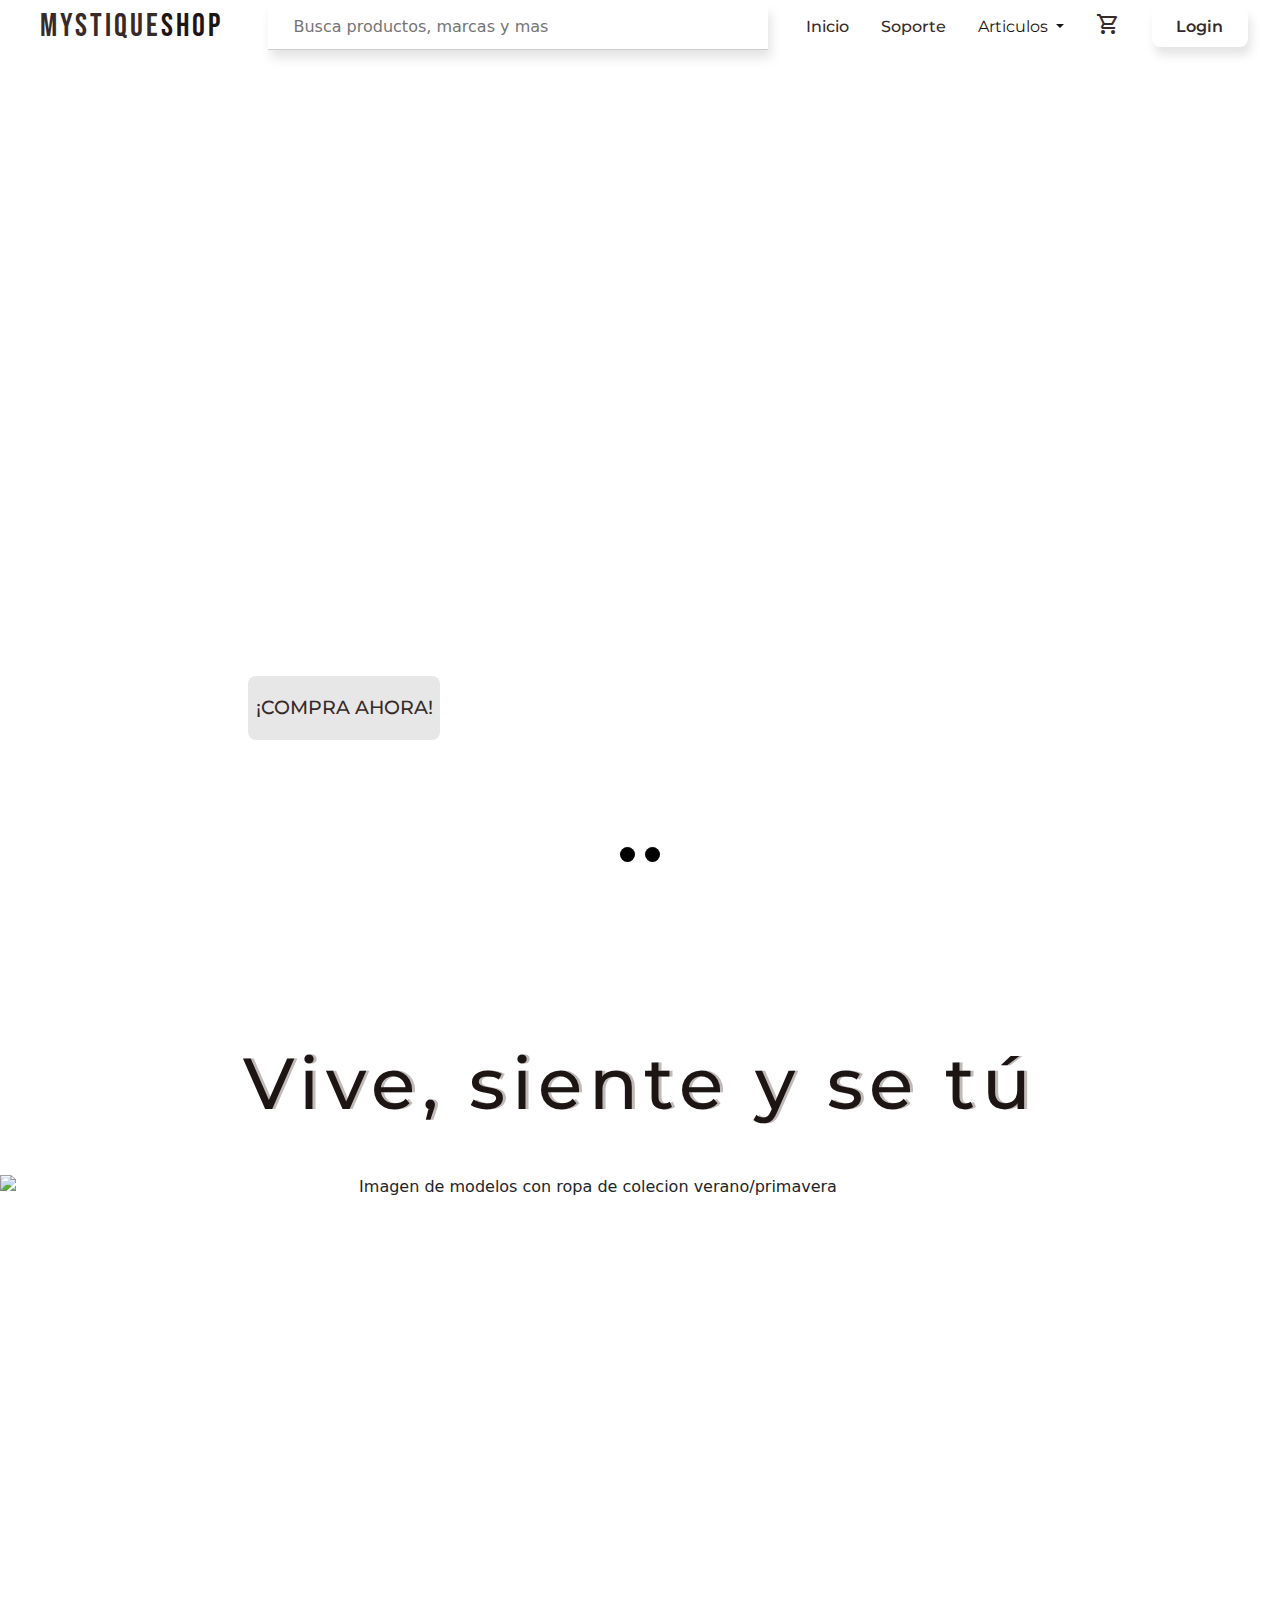
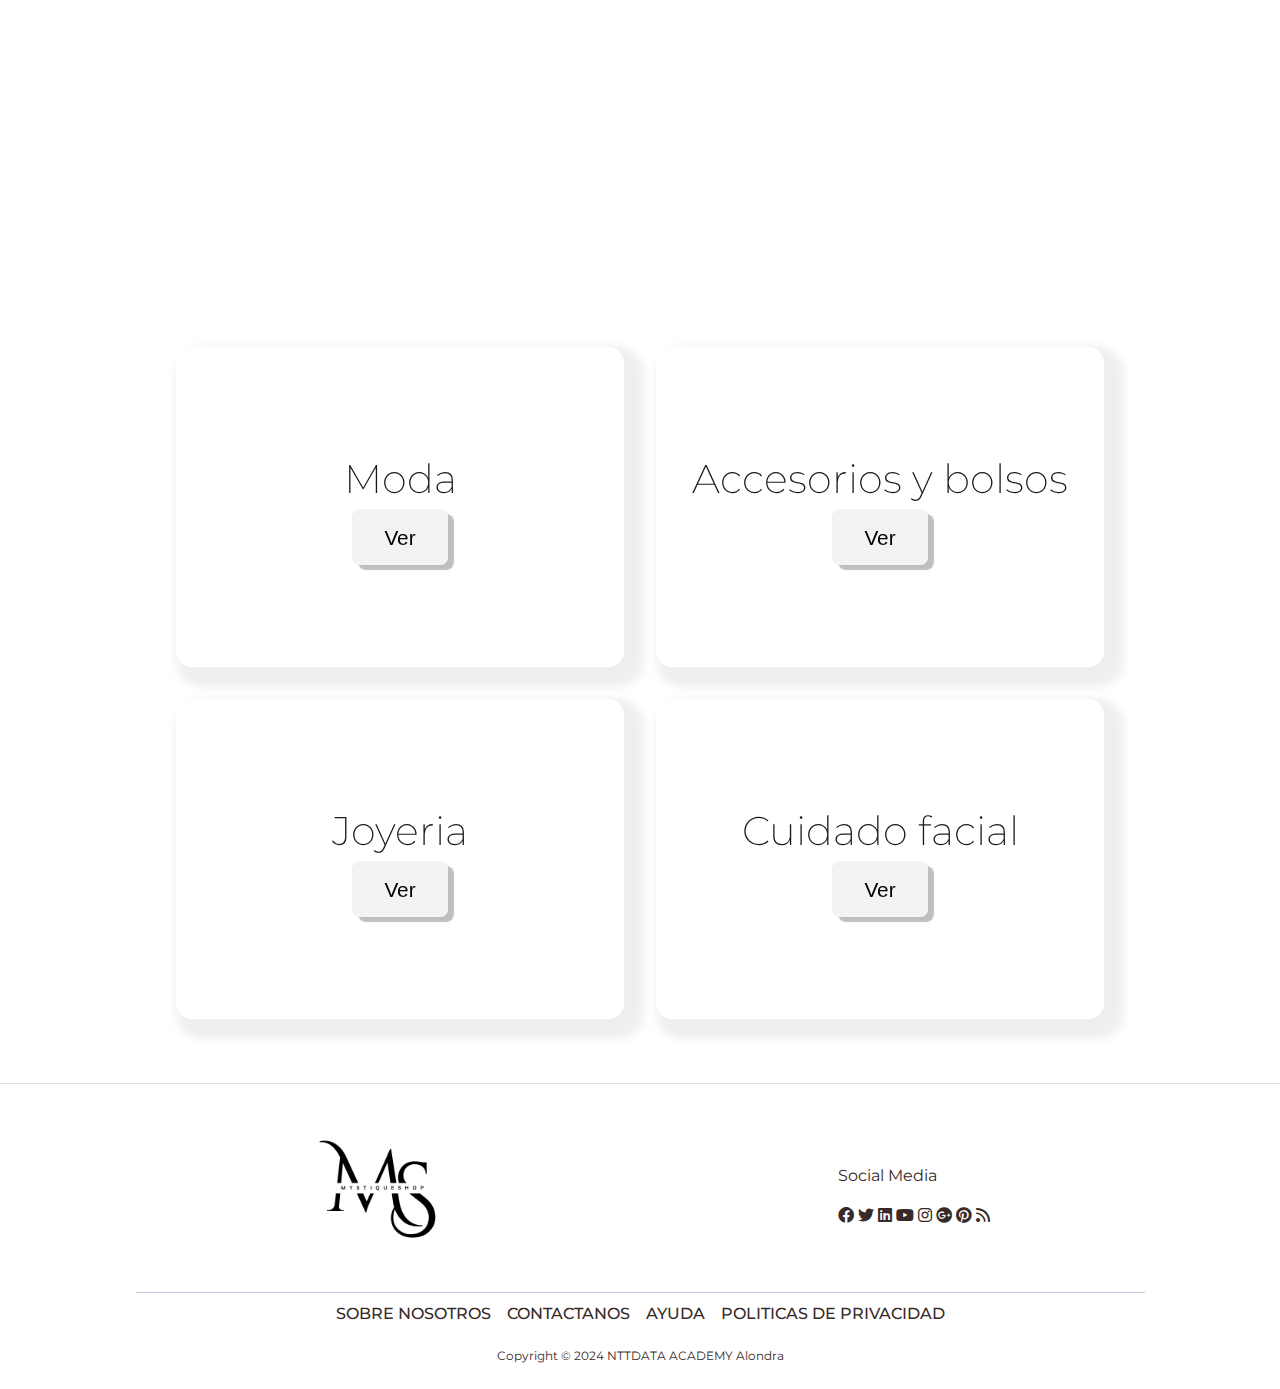
==== commit f32f5937: "New sections" ====
--- a/index.html
+++ b/index.html
@@ -3,6 +3,7 @@
 <head>
     <meta charset="UTF-8">
     <meta name="viewport" content="width=device-width, initial-scale=1.0">
+    <link href="https://cdn.jsdelivr.net/npm/bootstrap@5.3.3/dist/css/bootstrap.min.css" rel="stylesheet" integrity="sha384-QWTKZyjpPEjISv5WaRU9OFeRpok6YctnYmDr5pNlyT2bRjXh0JMhjY6hW+ALEwIH" crossorigin="anonymous">    <link rel="preconnect" href="https://fonts.googleapis.com">
     <link rel="preconnect" href="https://fonts.googleapis.com">
     <link rel="preconnect" href="https://fonts.gstatic.com" crossorigin>
     <link href="https://fonts.googleapis.com/css2?family=Bebas+Neue&family=Montserrat:ital,wght@0,100..900;1,100..900&family=Oswald:wght@200..700&display=swap" rel="stylesheet">
@@ -19,8 +20,20 @@
         <nav class="navbar-home">
             <ul class="ul-nav">
                 <li><a href="./index.html">Inicio</a></li>
-                <li><a href="./html/helpcenter.html">Servicio al cliente</a></li>
-                <li><a href="./html/Cards.html">Articulos</a></li>
+                <li><a href="./html/helpcenter.html">Soporte</a></li>
+                <ul class="navbar-nav">
+                    <li class="nav-item dropdown">
+                      <button class="btn btn-dark dropdown-toggle" data-bs-toggle="dropdown" aria-expanded="false">
+                        Articulos
+                      </button>
+                      <ul class="dropdown-menu dropdown-menu-dark">
+                        <li><a class="dropdown-item" href="./html/Cards.html">Moda</a></li>
+                        <li><a class="dropdown-item" href="#">Joyas</a></li>
+                        <li><a class="dropdown-item" href="#">Accesorios y bolsos</a></li>
+                        <li><a class="dropdown-item" href="#">Belleza</a></li>
+                      </ul>
+                    </li>
+                  </ul>
                 <li><a href="./html/shoopCart.html"><span class="material-symbols-outlined">
                     shopping_cart
                     </span></a>
@@ -48,12 +61,16 @@
                     <div class="new">
                         <h3 class="h3-off">¡Descubre los nuevos ingresos!</h3>
                         <h2 class="off">En tu primera compra te llevas un 20% de descuento</h2>
+                        <button class="vermas-new">
+                            <a href="" class="off-anew">
+                                ¡COMPRA AHORA!
+                            </a>
+                        </button>
                     </div>
                 </div>
             </div>
         </div>
         
-        <!-- Navegación -->
         <div class="navigation">
             <label for="slide1" class="nav-btn"></label>
             <label for="slide2" class="nav-btn"></label>
@@ -67,7 +84,7 @@
        <div class="dj-banner">
            <section class="descubre">
                <h3 class="h3-infos">
-                   Vive, siente y se tu
+                   Vive, siente y se tú
                </h3>
            </section>
            <div class="dj-bg">
@@ -78,7 +95,7 @@
 
 
     <section class="sect-cards">
-        <div class="card">
+        <div class="card-menu">
             <div class="text-cards">
                 <p class="card-title">Moda</p>
             </div>
@@ -88,7 +105,7 @@
                 </button>
             </div>
         </div>
-        <div class="card">
+        <div class="card-menu">
             <div class="text-cards">
                 <p class="card-title">Accesorios y bolsos</p>
             </div>
@@ -98,7 +115,7 @@
                 </button>
             </div>
         </div>
-        <div class="card">
+        <div class="card-menu">
             <div class="text-cards">
                 <p class="card-title">Joyeria</p>
             </div>
@@ -108,7 +125,7 @@
                 </button>
             </div>
         </div>
-        <div class="card">
+        <div class="card-menu">
             <div class="text-cards">
                 <p class="card-title">Cuidado facial</p>
             </div>
@@ -151,5 +168,8 @@
       <p>Copyright © 2024 NTTDATA ACADEMY Alondra</p>
     </div>
   </footer>
+
+
+  <script src="https://cdn.jsdelivr.net/npm/bootstrap@5.3.3/dist/js/bootstrap.bundle.min.js" integrity="sha384-YvpcrYf0tY3lHB60NNkmXc5s9fDVZLESaAA55NDzOxhy9GkcIdslK1eN7N6jIeHz" crossorigin="anonymous"></script>
 </body>
 </html>
--- a/css/style.css
+++ b/css/style.css
@@ -1,20 +1,14 @@
 div button{
-    margin-top: 0.4rem;
     font-family: 'Segoe UI', Tahoma, Geneva, Verdana, sans-serif;
     font-weight: 100;
     cursor: pointer;
     border-radius: 0.5rem;
     border: none;
-    background-color: #372a28;
     height: 4rem;
     width: 12rem;
-    margin-top: 1.7rem;
-}
-
-
- .in-button:hover {
-    background-color: #1d1514;
-}
+}
+
+/* main home */
 
 main {
     display: flex;
@@ -53,7 +47,7 @@
 
 
 
-  /* imagen prodcuto */
+  /* imagen prodcuto home*/
 
 .slider {
     position: relative;
@@ -85,11 +79,18 @@
 }
 
 
-.slide button {
+.slide .vermas-off {
     margin: 30rem 37rem 0 0;
     background-color:#e7e7e7;
     font-size: larger;
     font-weight: 500;
+    font-family: 'Segoe UI', Tahoma, Geneva, Verdana, sans-serif;
+}
+
+.vermas-new{
+    background-color: #ffffffab;
+    font-size: 1.1rem;
+    box-shadow: 6px 5px 8px 0px rgba(255, 255, 255, 0.25);
     font-family: 'Segoe UI', Tahoma, Geneva, Verdana, sans-serif;
 }
 
@@ -143,7 +144,7 @@
 }
 
 
-/* cards */
+/* sections cards */
 
 
 .sect-cards{
@@ -186,7 +187,7 @@
     cursor: pointer;
 }
 
-.card{
+.card-menu{
     min-height: 10rem;
     display: flex;
     flex-direction: column;
@@ -205,7 +206,7 @@
     backdrop-filter: blur(20px);
   }
   
-  /* Banner de intro a sections */
+  /* Banner de intro a sections home*/
 
   .descubre {
     display: flex;
@@ -221,8 +222,6 @@
     letter-spacing: 0.4rem;
     text-shadow: #c0bab9 3px 0px 0px ;
   }
-
-
 
   .main_home{
     display: flex;
@@ -251,6 +250,77 @@
      padding-bottom: 20px;
     }
 
+
+
+    /* sercivio al cliente */
+
+    .pb-2{
+        font-family: "Montserrat", serif;
+        color: #1d1514;
+        font-weight: 400;
+    }
+
+    .icon-square {
+        background-color: #ffffff !important;
+        box-shadow: 10px 10px 40px rgba(75, 74, 74, 0.568); 
+    }
+
+    #hanging-icons .col p {
+        text-align: justify;
+        padding: 0; 
+        line-height: 1.6; 
+    }
+
+
+   div .text-body-emphasis {
+        font-size: 1.4rem !important;
+        margin-block: 1.6rem !important;
+    }
+
+    .btn-primary {
+        display: flex;
+        align-items: center;
+        justify-content: center;
+        padding: 1rem;
+        background-color: #ffffff;
+        margin-block: 1.7rem;
+        height: 3rem;
+        box-shadow:10px 10px 20px rgba(0, 0, 0, 0.164); 
+    }
+
+    .btn-primary:hover {
+        box-shadow: inset  10px 10px rgba(0, 0, 0, 0.164); 
+    }
+
+    .btn-primary:active{
+        background-color: #000000 !important;
+    }
+
+    /* Secciones */
+
+    #carouselExampleIndicators {
+        position: relative; 
+      }
+      
+      #button-slide {
+        position: absolute; 
+        top: 50%; 
+        transform: translateY(-50%);
+        display: flex;
+        align-items: center; 
+        justify-content: center; 
+        background-color: #000000b9;
+        width: 2rem;
+      }
+      
+      .carousel-control-prev {
+        left: 10px; 
+      }
+      
+      .carousel-control-next {
+        right: 10px; 
+      }
+      
 
    @media screen and (min-width:768px){
       .dj-banner .dj-bg img{margin-right: 100px;}
--- a/css/generals.css
+++ b/css/generals.css
@@ -17,7 +17,6 @@
     justify-content: space-between;
     margin-inline: 2rem;
     align-items: center;
-    
 }
 
 .title {
@@ -33,17 +32,54 @@
     color: #1b1514;
 }
 
-ul {
+.ul-nav {
     display: flex;
     align-items: center;
     gap: 2rem;
-}
-
-li {
+    list-style: none; 
+    padding: 0;
+    margin: 0;
+}
+
+.nav-li {
     list-style: none;
     display: flex;
     align-items: center;
     gap: 2rem;
+}
+
+
+.btn{
+    background-color: #ffffff;
+    border: none;
+    color: #1b1514;
+    font-family: "Montserrat", serif;
+    margin: 0;
+    padding: 0;
+}
+
+.btn:hover{
+    background-color: transparent;
+    color: #1b1514;
+}
+
+.btn:focus{
+    background-color: transparent;
+    color: #1b1514;
+}
+
+.dropdown-menu-dark {
+    background-color: #ffffff;
+}
+
+.dropdown-menu a{
+    background-color: #ffffff;
+    color: #1b1514;
+    font-family: "Montserrat", serif;
+}
+
+.dropdown-menu a:hover{
+    color: #1b1514;
 }
 
 .escondido {
@@ -59,12 +95,9 @@
 }
 
 .a-login{
-    font-weight: 600;
-}
-
-.a-login:hover{
-    color: #ccc;
-}
+    font-weight: 600 !important;
+}
+
 
 li a:hover {
     border-bottom: #000000 1px solid;
@@ -169,14 +202,20 @@
     background-color: #1d1615;
 }
 
+.a-login:hover {
+    color: #ccc;
+}
+
 
 #Buscador {
     background: url(https://cdn0.iconfinder.com/data/icons/slim-square-icons-basics/100/basics-19-32.png) no-repeat 0px 5px;
     background-size: 24px;
+    background-position: 0% 50%;
     width: 500px;
     box-shadow:3px 8px 10px rgba(78, 78, 78, 0.151);
     border: transparent;
     border-bottom: solid 1px #ccc;
-    padding: 10px 10px 10px 30px;
+    padding: 10px 10px 10px 25px;
     outline: none;
+    margin: 0;
   }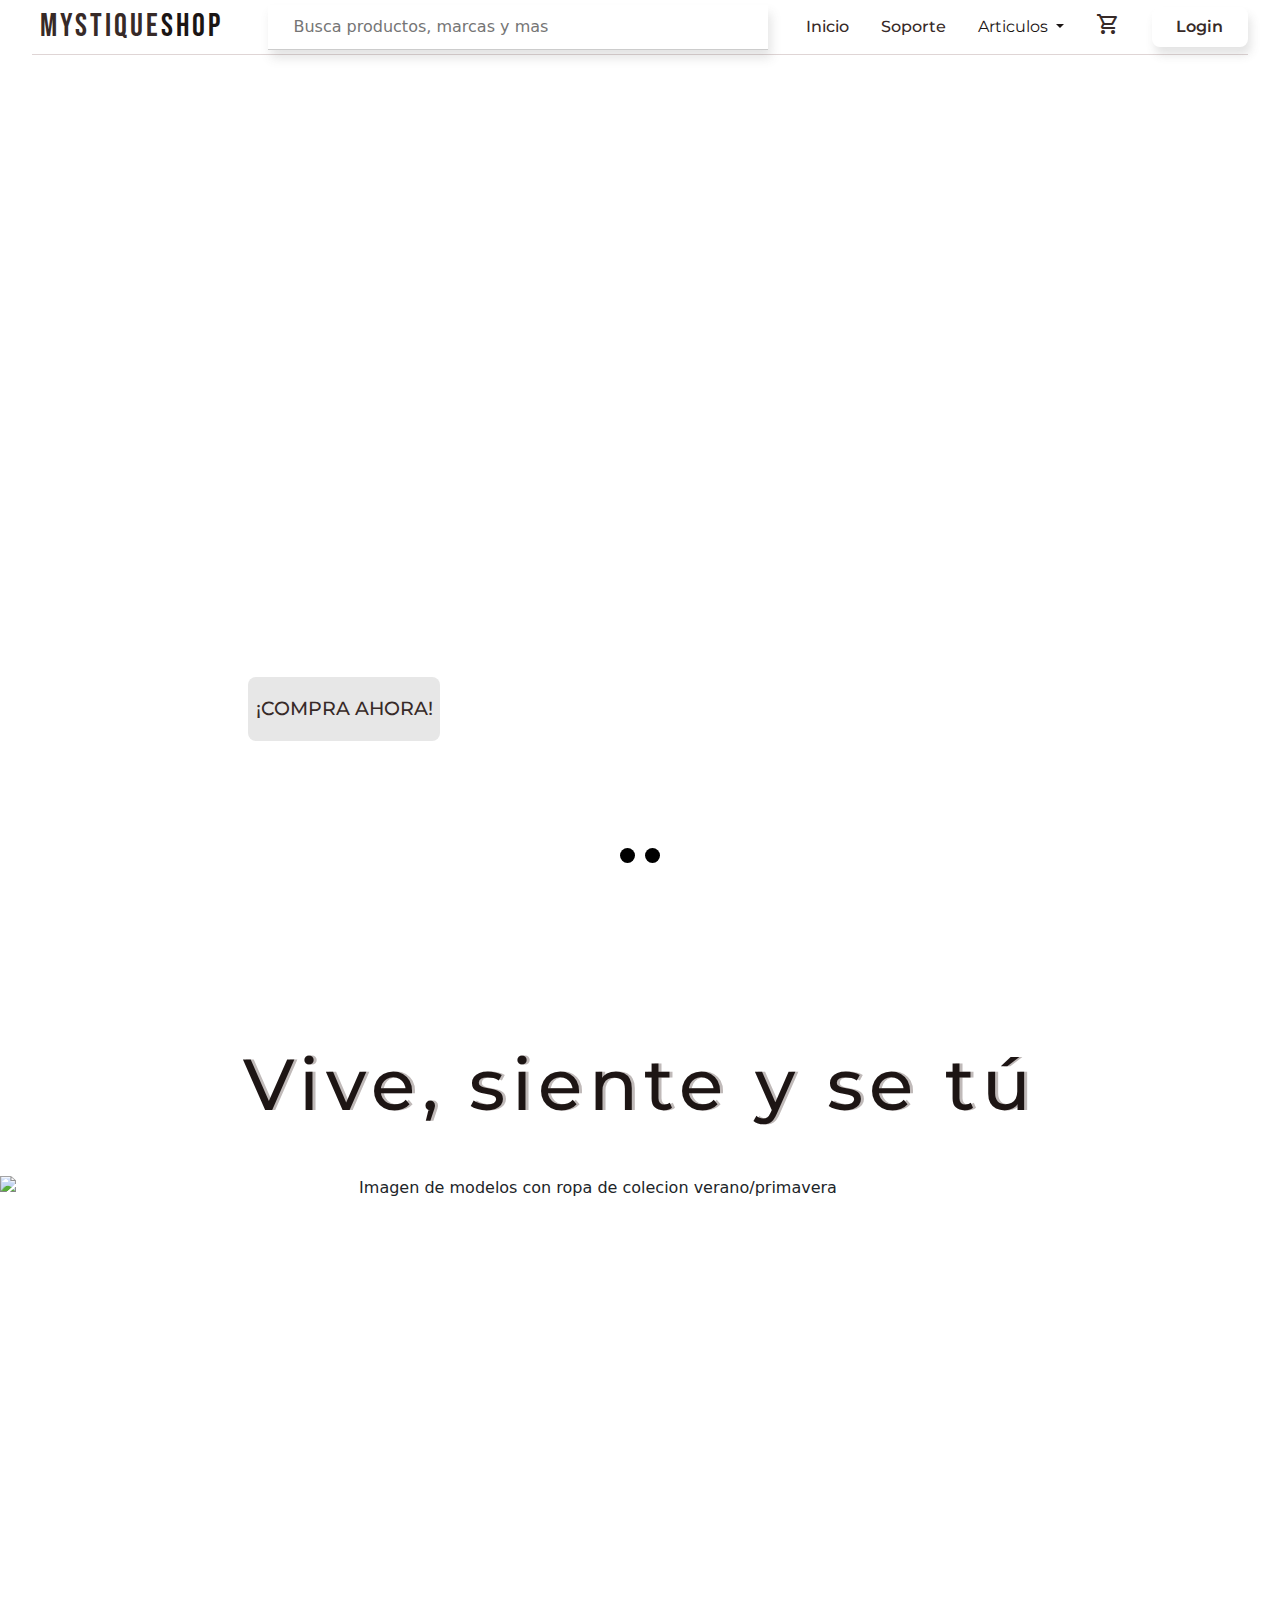
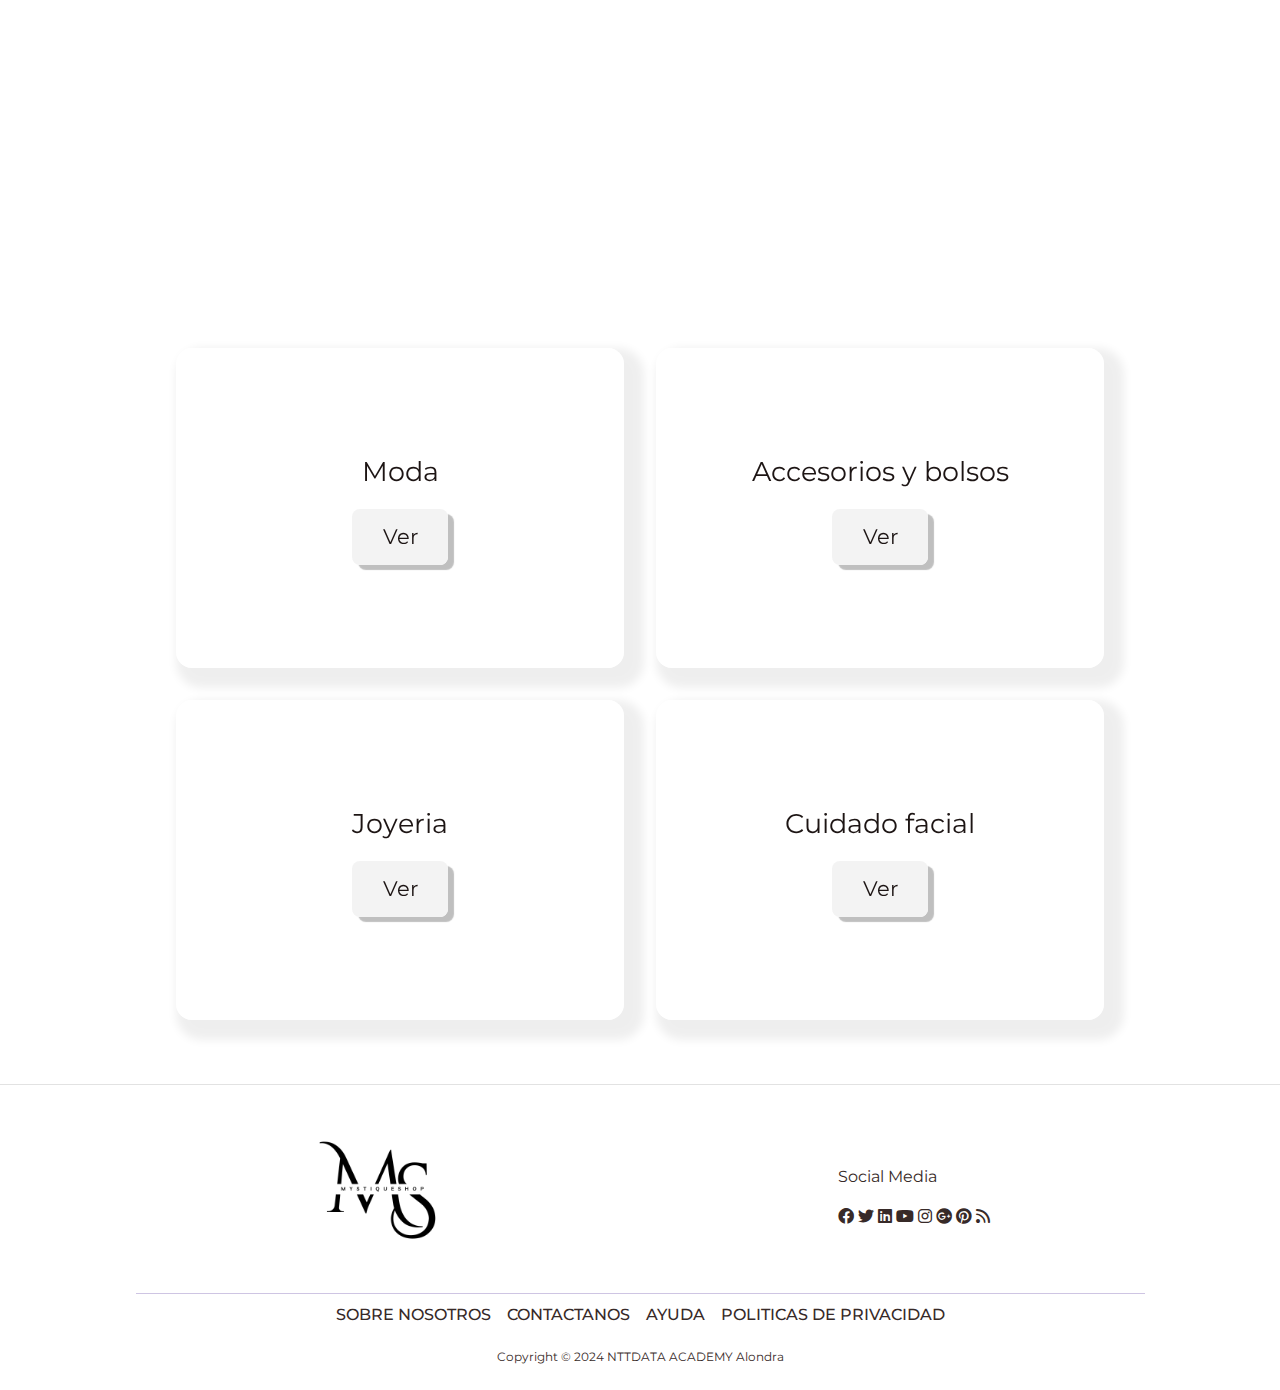
==== commit 7b4955a9: "Finish models" ====
--- a/index.html
+++ b/index.html
@@ -101,7 +101,9 @@
             </div>
             <div class="card-footer">
                 <button class="shop">
-                    Ver
+                    <a href="./html/Cards.html" class="pb-2">
+                        Ver
+                    </a>
                 </button>
             </div>
         </div>
@@ -111,7 +113,9 @@
             </div>
             <div class="card-footer">
                 <button class="shop">
-                    Ver
+                    <a href="./html/accesorios.html" class="pb-2">
+                        Ver
+                    </a>
                 </button>
             </div>
         </div>
@@ -121,7 +125,9 @@
             </div>
             <div class="card-footer">
                 <button class="shop">
-                    Ver
+                    <a href="./html/joyerias.html" class="pb-2">
+                        Ver
+                    </a>
                 </button>
             </div>
         </div>
@@ -131,7 +137,9 @@
             </div>
             <div class="card-footer">
                 <button class="shop">
-                    Ver
+                    <a href="./html/belleza.html" class="pb-2">
+                        Ver
+                    </a>
                 </button>
             </div>
         </div>
--- a/css/style.css
+++ b/css/style.css
@@ -322,9 +322,97 @@
       }
       
 
-   @media screen and (min-width:768px){
-      .dj-banner .dj-bg img{margin-right: 100px;}
-      .dj-banner .dj-text{position: absolute; top: 50%; left: 10%; transform: translate(-10%, -50%); width: 50%; text-align: left;}
-      .dj-banner .dj-text h1{font-size: calc(2*1.5vw);}
-      .dj-banner .dj-text p{font-size: calc(1.2*1.5vw);}
-   }+      /* MODA SECTION */
+
+        .cards-display{
+            display: flex;
+            justify-content: center;
+            gap: 1rem;
+            flex-wrap: wrap;
+            margin-block: 6rem;
+        }
+      
+        .card{
+            max-width: 540px;
+            border: none;
+            box-shadow: 6px 5px 10px rgba(146, 145, 145, 0.829);
+        }
+
+        .img-fluid{
+            object-fit: cover;
+            height: 20rem;
+        }
+
+        .card-body{
+            display: flex;
+            justify-content: center;
+            flex-direction: column;
+            text-align: center;
+        }
+        
+        .button-container {
+            display: flex;
+            justify-content: space-evenly;
+            gap: 10px; 
+            flex-wrap: wrap;
+          }
+        
+          .button-shop, .button-vermas {
+            padding: 10px 20px; 
+            margin-top: 1rem;
+            text-decoration: none;
+            border-radius: 5px; 
+            background-color: #f8f9fa;
+            color: #1b1514;
+            font-family: 'Segoe UI', Tahoma, Geneva, Verdana, sans-serif;
+            transition: background-color 0.3s ease; 
+            box-shadow:3px 1px 8px rgba(146, 145, 145, 0.829);
+          }
+        
+          .button-shop:hover, .button-vermas:hover {
+            background-color: #1b1514; 
+            color: white;
+          }
+
+        .card-title{
+            font-size: 1.7rem;
+            font-weight: 400;
+            font-family: "Montserrat", serif;
+            margin-bottom: 1rem;
+        }
+
+        .col-md-8{
+            display: flex;
+        }
+
+        /* section joyas */
+
+        .banner {
+            background:url("../imgs/banners/bannermakeup.png");
+            background-size: cover;
+            color: #fff;
+            height: 95vh;
+            min-width: 100%;
+            background-position: 50% 70%;
+          }
+          
+       .banner2 {
+        background:url("../imgs/banners/bannerAccesorios.png");
+        background-size: cover;
+            color: #fff;
+            height: 95vh;
+            min-width: 100%;
+       }
+          
+          
+          
+      /* medias queries */
+      
+      @media screen and (min-width:768px){
+          .dj-banner .dj-bg img{margin-right: 100px;}
+          .dj-banner .dj-text{position: absolute; top: 50%; left: 10%; transform: translate(-10%, -50%); width: 50%; text-align: left;}
+          .dj-banner .dj-text h1{font-size: calc(2*1.5vw);}
+          .dj-banner .dj-text p{font-size: calc(1.2*1.5vw);}
+        }
+        
+  --- a/css/generals.css
+++ b/css/generals.css
@@ -17,6 +17,7 @@
     justify-content: space-between;
     margin-inline: 2rem;
     align-items: center;
+    border-bottom: 1px #dfd5d5 solid;
 }
 
 .title {
@@ -218,4 +219,82 @@
     padding: 10px 10px 10px 25px;
     outline: none;
     margin: 0;
-  }+  }
+
+
+@media (max-width: 768px) {
+    .head {
+      flex-direction: column;
+      align-items: flex-start;
+      padding: 1rem;
+    }
+  
+    .title {
+      font-size: 1.5rem;
+      text-align: center;
+      width: 100%;
+    }
+  
+    .ul-nav {
+      flex-direction: column;
+      gap: 1rem;
+      width: 100%;
+      justify-content: center;
+    }
+  
+    .nav-li {
+      justify-content: center;
+      gap: 1rem;
+      flex-wrap: wrap;
+    }
+  
+    #Buscador {
+      width: 100%;
+    }
+  
+    /* Footer */
+    .footer-content-wrapper {
+      flex-direction: column;
+      align-items: center;
+      gap: 2rem;
+      padding: 0 1rem;
+    }
+  
+    .footer-info,
+    .footer-social {
+      margin: 0;
+      text-align: center;
+    }
+  
+    .footer-links {
+      flex-wrap: wrap;
+      gap: 0.5rem;
+      padding-top: 1rem;
+    }
+  }
+  
+  @media (max-width: 1024px) {
+    .head {
+      margin-inline: 1rem;
+    }
+  
+    .ul-nav {
+      gap: 1rem;
+    }
+  
+    /* Footer */
+    .footer-content-wrapper {
+      gap: 3rem;
+    }
+  
+    .footer-info,
+    .footer-social {
+      margin: 0 2rem;
+      text-align: center;
+    }
+  
+    .footer-links {
+      gap: 1rem;
+    }
+  }
+  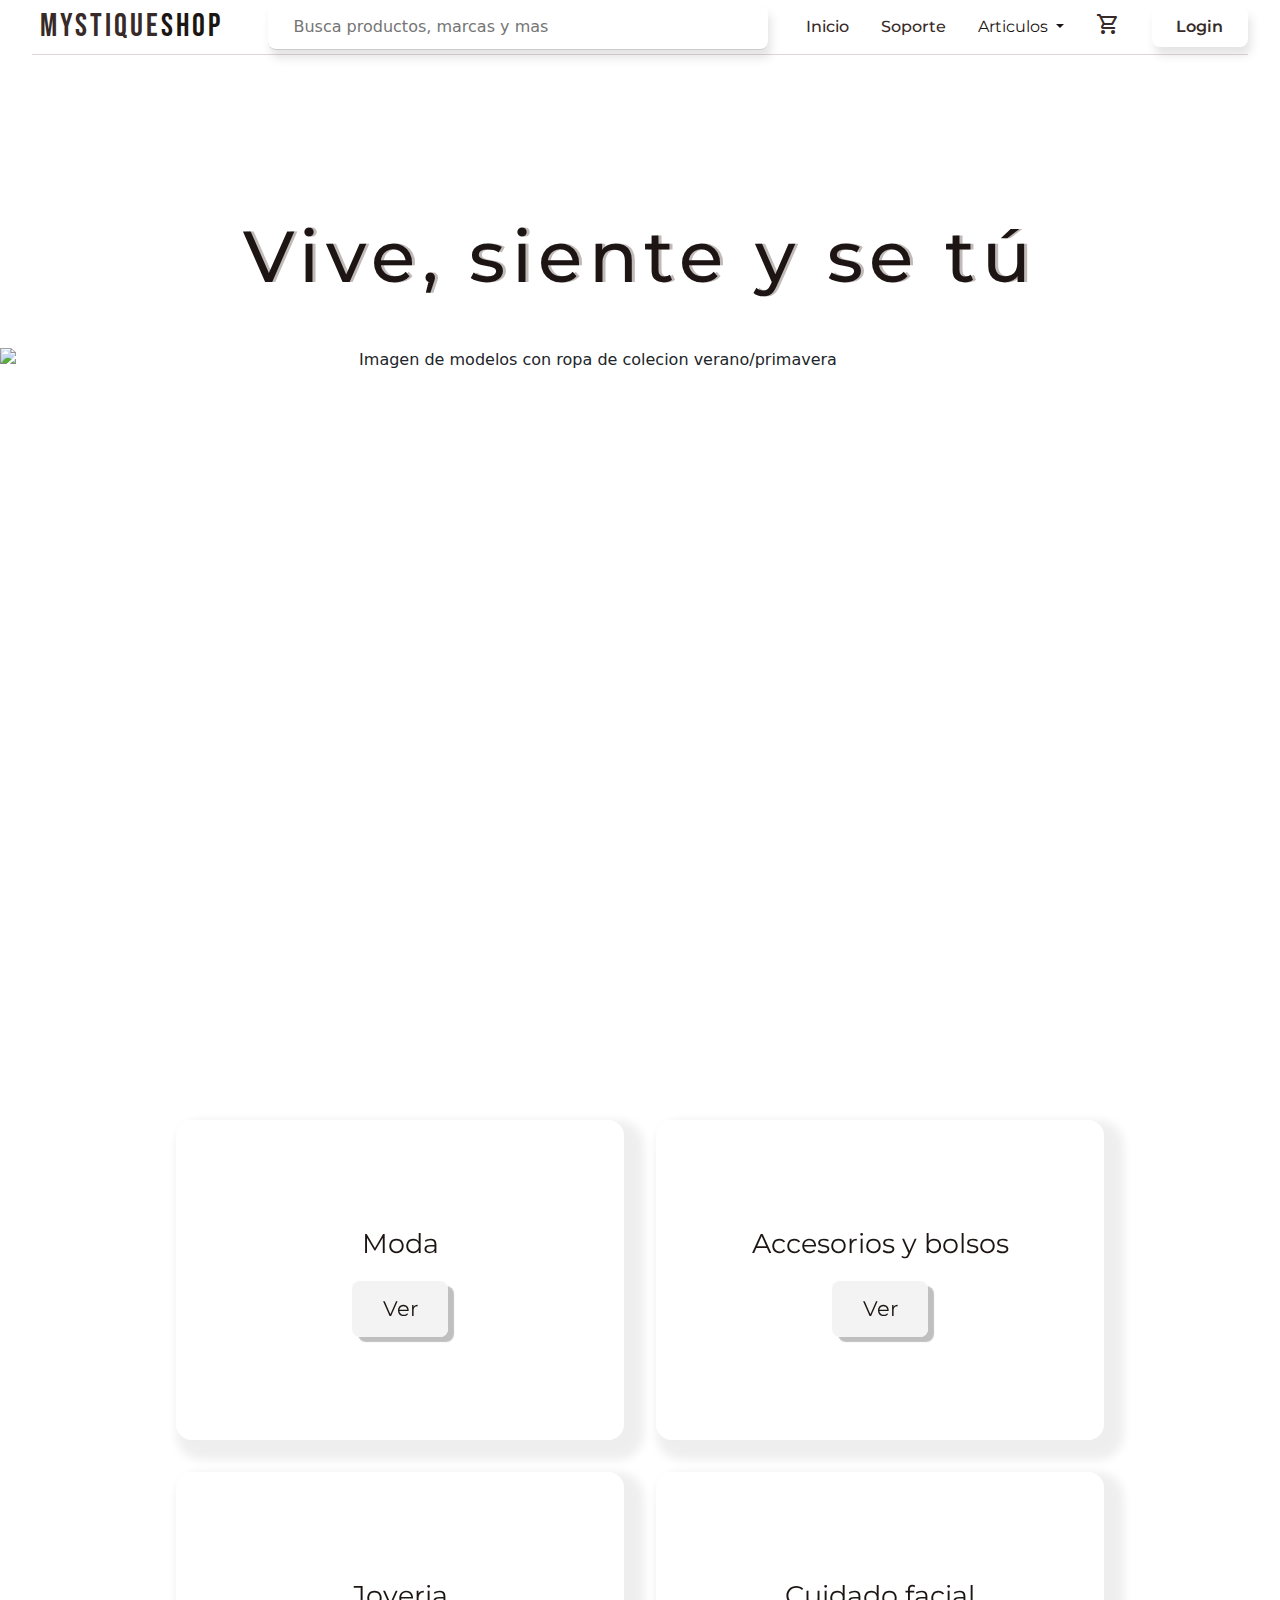
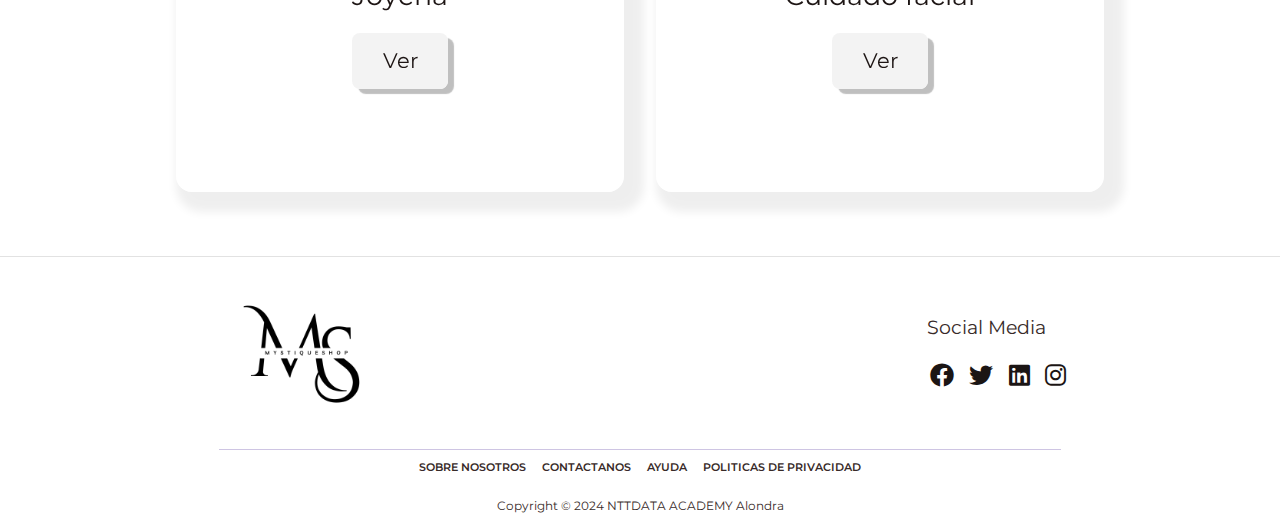
==== commit 7c23e81d: "Fix footer error desingns" ====
--- a/index.html
+++ b/index.html
@@ -36,7 +36,9 @@
                   </ul>
                 <li><a href="./html/shoopCart.html"><span class="material-symbols-outlined">
                     shopping_cart
-                    </span></a>
+                    </span></a> 
+                    <!-- , agrandar iconos y cambiar size de las fuentes. Cuidado con los popout en los telefonos-->
+                     <!-- Invertir los botones de compra y ver mas, y el color del boton de compra. Definiciòn de los botones y marcar relevancia -->
                 </li>
                     <button class="login-button">
                         <a class="a-login" href="./html/login.html">Login</a>
@@ -157,27 +159,21 @@
             <a href="#"><i class="fab fa-facebook"></i></a>
             <a href="#"><i class="fab fa-twitter"></i></a>
             <a href="#"><i class="fab fa-linkedin"></i></a>
-            <a href="#"><i class="fab fa-youtube"></i></a>
             <a href="#"><i class="fab fa-instagram"></i></a>
-            <a href="#"><i class="fab fa-google-plus"></i></a>
-            <a href="#"><i class="fab fa-pinterest"></i></a>
-            <a href="#"><i class="fas fa-rss"></i></a>
           </div>
         </div>
       </div>
     </div>
     <div class="footer-links">
-      <a href="#">SOBRE NOSOTROS</a>
-      <a href="#">CONTACTANOS</a>
-      <a href="#">AYUDA</a>
-      <a href="#">POLITICAS DE PRIVACIDAD</a>
+      <a href="./html/aboutUs.html">SOBRE NOSOTROS</a>
+      <a href="./html/contact.html">CONTACTANOS</a>
+      <a href="./html/helpcenter.html">AYUDA</a>
+      <a href="./html/helpcenter.html">POLITICAS DE PRIVACIDAD</a>
     </div>
     <div class="footer-copyright">
       <p>Copyright © 2024 NTTDATA ACADEMY Alondra</p>
     </div>
   </footer>
-
-
   <script src="https://cdn.jsdelivr.net/npm/bootstrap@5.3.3/dist/js/bootstrap.bundle.min.js" integrity="sha384-YvpcrYf0tY3lHB60NNkmXc5s9fDVZLESaAA55NDzOxhy9GkcIdslK1eN7N6jIeHz" crossorigin="anonymous"></script>
 </body>
 </html>
--- a/css/style.css
+++ b/css/style.css
@@ -1,4 +1,4 @@
-div button{
+div button {
     font-family: 'Segoe UI', Tahoma, Geneva, Verdana, sans-serif;
     font-weight: 100;
     cursor: pointer;
@@ -15,39 +15,40 @@
     flex-direction: column;
     justify-content: center;
     text-align: center;
+    flex: 1;
     margin: 8rem 0px 2rem 0px;
 }
 
-.main-text{
+.main-text {
     font-family: "Montserrat", serif;
     margin: 0;
     font-weight: 500;
     font-style: normal;
     font-size: 2.7rem;
-    color:#1d1514;
-  }
-
-  .main-p{
-    font-size:1.5rem;
+    color: #1d1514;
+}
+
+.main-p {
+    font-size: 1.5rem;
     margin-top: 1rem;
     color: #1d1514;
     font-weight: 400;
     font-family: "Montserrat", serif;
     font-style: normal;
-  }
-
-
-  .main-pp{
-    font-size:1.8rem;
+}
+
+
+.main-pp {
+    font-size: 1.8rem;
     margin-top: 4rem;
     color: #1d1514;
     font-weight: 300;
     font-family: "Montserrat", serif;
-  }
-
-
-
-  /* imagen prodcuto home*/
+}
+
+
+
+/* imagen prodcuto home*/
 
 .slider {
     position: relative;
@@ -64,12 +65,12 @@
 .slides {
     display: flex;
     transition: transform 0.5s ease-in-out;
-    width: 200%; 
+    width: 200%;
     height: 100%;
 }
 
 .slide {
-    flex: 1; 
+    flex: 1;
     height: 100%;
     background-size: cover;
     background-position: center;
@@ -81,13 +82,13 @@
 
 .slide .vermas-off {
     margin: 30rem 37rem 0 0;
-    background-color:#e7e7e7;
+    background-color: #e7e7e7;
     font-size: larger;
     font-weight: 500;
     font-family: 'Segoe UI', Tahoma, Geneva, Verdana, sans-serif;
 }
 
-.vermas-new{
+.vermas-new {
     background-color: #ffffffab;
     font-size: 1.1rem;
     box-shadow: 6px 5px 8px 0px rgba(255, 255, 255, 0.25);
@@ -116,11 +117,11 @@
     background: rgb(255, 255, 255);
 }
 
-#slide1:checked ~ .slides {
+#slide1:checked~.slides {
     transform: translateX(0);
 }
 
-#slide2:checked ~ .slides {
+#slide2:checked~.slides {
     transform: translateX(-50%);
 }
 
@@ -138,7 +139,7 @@
     letter-spacing: 1rem;
 }
 
-.off{
+.off {
     color: white;
     font-size: 1.6rem;
 }
@@ -147,7 +148,7 @@
 /* sections cards */
 
 
-.sect-cards{
+.sect-cards {
     display: flex;
     align-items: center;
     justify-content: center;
@@ -157,13 +158,13 @@
     margin-bottom: 4rem;
 }
 
-.text-cards{
-    display: flex;
-    justify-content: center;
-    align-items: center;
-}
-
-.card-title{
+.text-cards {
+    display: flex;
+    justify-content: center;
+    align-items: center;
+}
+
+.card-title {
     color: #1d1514;
     font-size: 2.5rem;
     font-family: "Montserrat", serif;
@@ -182,237 +183,258 @@
     font-family: 'Segoe UI', Tahoma, Geneva, Verdana, sans-serif;
 }
 
-.shop:hover{
-    box-shadow:inset 6px 5px 1px 0px rgba(0, 0, 0, 0.25);
+.shop:hover {
+    box-shadow: inset 6px 5px 1px 0px rgba(0, 0, 0, 0.25);
     cursor: pointer;
 }
 
-.card-menu{
+.card-menu {
     min-height: 10rem;
     display: flex;
     flex-direction: column;
     align-items: center;
     text-align: center;
     justify-content: center;
-  
+
     height: 20rem;
     width: 28rem;
-  
+
     border: 1px solid rgba(255, 255, 255, .25);
     border-radius: 1rem;
     background-color: rgba(255, 255, 255, 0.45);
     box-shadow: 10px 10px 10px 10px rgba(0, 0, 0, 0.068);
-  
+
     backdrop-filter: blur(20px);
-  }
-  
-  /* Banner de intro a sections home*/
-
-  .descubre {
-    display: flex;
-    justify-content: center;
-    align-items: center;
-  }
-
-  .h3-infos {
+}
+
+/* Banner de intro a sections home*/
+
+.descubre {
+    display: flex;
+    justify-content: center;
+    align-items: center;
+}
+
+.h3-infos {
     color: #1d1514;
     font-size: 4.5rem;
     text-align: center;
     font-family: "Montserrat", serif;
     letter-spacing: 0.4rem;
-    text-shadow: #c0bab9 3px 0px 0px ;
-  }
-
-  .main_home{
+    text-shadow: #c0bab9 3px 0px 0px;
+}
+
+.main_home {
     display: flex;
     width: 100%;
     position: relative;
-  }
-  
-  .banner-img{
-    height:44.4rem;
-  }
-
-  .dj-banner{
-    margin: 30px 0; 
+}
+
+.banner-img {
+    height: 44.4rem;
+}
+
+.dj-banner {
+    margin: 30px 0;
     position: relative;
 }
-   .dj-banner .dj-bg{
-      background-size: cover; 
-      width: 100%;
+
+.dj-banner .dj-bg {
+    background-size: cover;
+    width: 100%;
+}
+
+.dj-banner .dj-bg img {
+    display: block;
+    margin:
+        20px auto;
+    padding: 20px 0;
+}
+
+.dj-banner .dj-text {
+    text-align: center;
+    padding-bottom: 20px;
+}
+
+
+
+/* sercivio al cliente */
+
+.pb-2 {
+    font-family: "Montserrat", serif;
+    color: #1d1514;
+    font-weight: 400;
+}
+
+.icon-square {
+    background-color: #ffffff !important;
+    box-shadow: 10px 10px 40px rgba(75, 74, 74, 0.568);
+}
+
+#hanging-icons .col p {
+    text-align: justify;
+    padding: 0;
+    line-height: 1.6;
+}
+
+
+div .text-body-emphasis {
+    font-size: 1.4rem !important;
+    margin-block: 1.6rem !important;
+}
+
+.btn-primary {
+    display: flex;
+    align-items: center;
+    justify-content: center;
+    padding: 1rem;
+    background-color: #ffffff;
+    margin-block: 1.7rem;
+    height: 3rem;
+    box-shadow: 10px 10px 20px rgba(0, 0, 0, 0.164);
+}
+
+.btn-primary:hover {
+    box-shadow: inset 10px 10px rgba(0, 0, 0, 0.164);
+}
+
+.btn-primary:active {
+    background-color: #000000 !important;
+}
+
+/* Secciones */
+
+#carouselExampleIndicators {
+    position: relative;
+}
+
+#button-slide {
+    position: absolute;
+    top: 50%;
+    transform: translateY(-50%);
+    display: flex;
+    align-items: center;
+    justify-content: center;
+    background-color: #000000b9;
+    width: 2rem;
+}
+
+.carousel-control-prev {
+    left: 10px;
+}
+
+.carousel-control-next {
+    right: 10px;
+}
+
+
+/* MODA SECTION */
+
+.cards-display {
+    display: flex;
+    justify-content: center;
+    gap: 1rem;
+    flex-wrap: wrap;
+    margin-block: 6rem;
+}
+
+.card {
+    max-width: 540px;
+    border: none;
+    box-shadow: 6px 5px 10px rgba(146, 145, 145, 0.829);
+}
+
+.img-fluid {
+    object-fit: cover;
+    height: 20rem;
+}
+
+.card-body {
+    display: flex;
+    justify-content: center;
+    flex-direction: column;
+    text-align: center;
+}
+
+.button-container {
+    display: flex;
+    justify-content: space-evenly;
+    gap: 10px;
+    flex-wrap: wrap;
+}
+
+.button-shop,
+.button-vermas {
+    padding: 10px 20px;
+    margin-top: 1rem;
+    text-decoration: none;
+    border-radius: 5px;
+    background-color: #f8f9fa;
+    color: #1b1514;
+    font-family: 'Segoe UI', Tahoma, Geneva, Verdana, sans-serif;
+    transition: background-color 0.3s ease;
+    box-shadow: 3px 1px 8px rgba(146, 145, 145, 0.829);
+}
+
+.button-shop:hover,
+.button-vermas:hover {
+    background-color: #1b1514;
+    color: white;
+}
+
+.card-title {
+    font-size: 1.7rem;
+    font-weight: 400;
+    font-family: "Montserrat", serif;
+    margin-bottom: 1rem;
+}
+
+.col-md-8 {
+    display: flex;
+}
+
+/* section joyas */
+
+.banner {
+    background: url("../imgs/banners/bannermakeup.png");
+    background-size: cover;
+    color: #fff;
+    height: 95vh;
+    min-width: 100%;
+    background-position: 50% 70%;
+}
+
+.banner2 {
+    background: url("../imgs/banners/bannerAccesorios.png");
+    background-size: cover;
+    color: #fff;
+    height: 95vh;
+    min-width: 100%;
+}
+
+
+
+/* medias queries */
+
+@media screen and (min-width:768px) {
+    .dj-banner .dj-bg img {
+        margin-right: 100px;
     }
-   .dj-banner .dj-bg img{
-    display: block; margin: 
-    20px auto;
-     padding: 20px 0;}
-   .dj-banner .dj-text{
-    text-align: center;
-     padding-bottom: 20px;
+
+    .dj-banner .dj-text {
+        position: absolute;
+        top: 50%;
+        left: 10%;
+        transform: translate(-10%, -50%);
+        width: 50%;
+        text-align: left;
     }
 
-
-
-    /* sercivio al cliente */
-
-    .pb-2{
-        font-family: "Montserrat", serif;
-        color: #1d1514;
-        font-weight: 400;
+    .dj-banner .dj-text h1 {
+        font-size: calc(2*1.5vw);
     }
 
-    .icon-square {
-        background-color: #ffffff !important;
-        box-shadow: 10px 10px 40px rgba(75, 74, 74, 0.568); 
+    .dj-banner .dj-text p {
+        font-size: calc(1.2*1.5vw);
     }
-
-    #hanging-icons .col p {
-        text-align: justify;
-        padding: 0; 
-        line-height: 1.6; 
-    }
-
-
-   div .text-body-emphasis {
-        font-size: 1.4rem !important;
-        margin-block: 1.6rem !important;
-    }
-
-    .btn-primary {
-        display: flex;
-        align-items: center;
-        justify-content: center;
-        padding: 1rem;
-        background-color: #ffffff;
-        margin-block: 1.7rem;
-        height: 3rem;
-        box-shadow:10px 10px 20px rgba(0, 0, 0, 0.164); 
-    }
-
-    .btn-primary:hover {
-        box-shadow: inset  10px 10px rgba(0, 0, 0, 0.164); 
-    }
-
-    .btn-primary:active{
-        background-color: #000000 !important;
-    }
-
-    /* Secciones */
-
-    #carouselExampleIndicators {
-        position: relative; 
-      }
-      
-      #button-slide {
-        position: absolute; 
-        top: 50%; 
-        transform: translateY(-50%);
-        display: flex;
-        align-items: center; 
-        justify-content: center; 
-        background-color: #000000b9;
-        width: 2rem;
-      }
-      
-      .carousel-control-prev {
-        left: 10px; 
-      }
-      
-      .carousel-control-next {
-        right: 10px; 
-      }
-      
-
-      /* MODA SECTION */
-
-        .cards-display{
-            display: flex;
-            justify-content: center;
-            gap: 1rem;
-            flex-wrap: wrap;
-            margin-block: 6rem;
-        }
-      
-        .card{
-            max-width: 540px;
-            border: none;
-            box-shadow: 6px 5px 10px rgba(146, 145, 145, 0.829);
-        }
-
-        .img-fluid{
-            object-fit: cover;
-            height: 20rem;
-        }
-
-        .card-body{
-            display: flex;
-            justify-content: center;
-            flex-direction: column;
-            text-align: center;
-        }
-        
-        .button-container {
-            display: flex;
-            justify-content: space-evenly;
-            gap: 10px; 
-            flex-wrap: wrap;
-          }
-        
-          .button-shop, .button-vermas {
-            padding: 10px 20px; 
-            margin-top: 1rem;
-            text-decoration: none;
-            border-radius: 5px; 
-            background-color: #f8f9fa;
-            color: #1b1514;
-            font-family: 'Segoe UI', Tahoma, Geneva, Verdana, sans-serif;
-            transition: background-color 0.3s ease; 
-            box-shadow:3px 1px 8px rgba(146, 145, 145, 0.829);
-          }
-        
-          .button-shop:hover, .button-vermas:hover {
-            background-color: #1b1514; 
-            color: white;
-          }
-
-        .card-title{
-            font-size: 1.7rem;
-            font-weight: 400;
-            font-family: "Montserrat", serif;
-            margin-bottom: 1rem;
-        }
-
-        .col-md-8{
-            display: flex;
-        }
-
-        /* section joyas */
-
-        .banner {
-            background:url("../imgs/banners/bannermakeup.png");
-            background-size: cover;
-            color: #fff;
-            height: 95vh;
-            min-width: 100%;
-            background-position: 50% 70%;
-          }
-          
-       .banner2 {
-        background:url("../imgs/banners/bannerAccesorios.png");
-        background-size: cover;
-            color: #fff;
-            height: 95vh;
-            min-width: 100%;
-       }
-          
-          
-          
-      /* medias queries */
-      
-      @media screen and (min-width:768px){
-          .dj-banner .dj-bg img{margin-right: 100px;}
-          .dj-banner .dj-text{position: absolute; top: 50%; left: 10%; transform: translate(-10%, -50%); width: 50%; text-align: left;}
-          .dj-banner .dj-text h1{font-size: calc(2*1.5vw);}
-          .dj-banner .dj-text p{font-size: calc(1.2*1.5vw);}
-        }
-        
-  +}--- a/css/generals.css
+++ b/css/generals.css
@@ -4,11 +4,13 @@
     box-sizing: border-box;
 }
 
-body {
+html, body {
+    height: 100%;
+    margin: 0;
     display: flex;
     flex-direction: column;
-    min-height: 100vh;
-}
+}
+
 
 /* Header */
 .head {
@@ -24,10 +26,10 @@
     color: #372a28;
     font-weight: 500;
     font-family: "Bebas Neue", serif;
-    letter-spacing:3px;
+    letter-spacing: 3px;
     margin: 0.5rem;
     font-size: 2rem;
-} 
+}
 
 .span-title {
     color: #1b1514;
@@ -37,7 +39,7 @@
     display: flex;
     align-items: center;
     gap: 2rem;
-    list-style: none; 
+    list-style: none;
     padding: 0;
     margin: 0;
 }
@@ -50,7 +52,7 @@
 }
 
 
-.btn{
+.btn {
     background-color: #ffffff;
     border: none;
     color: #1b1514;
@@ -59,12 +61,12 @@
     padding: 0;
 }
 
-.btn:hover{
+.btn:hover {
     background-color: transparent;
     color: #1b1514;
 }
 
-.btn:focus{
+.btn:focus {
     background-color: transparent;
     color: #1b1514;
 }
@@ -73,13 +75,13 @@
     background-color: #ffffff;
 }
 
-.dropdown-menu a{
+.dropdown-menu a {
     background-color: #ffffff;
     color: #1b1514;
     font-family: "Montserrat", serif;
 }
 
-.dropdown-menu a:hover{
+.dropdown-menu a:hover {
     color: #1b1514;
 }
 
@@ -90,12 +92,12 @@
 
 a {
     text-decoration: none;
-    color:#372a28;
+    color: #372a28;
     font-family: "Montserrat", serif;
     font-weight: 500;
 }
 
-.a-login{
+.a-login {
     font-weight: 600 !important;
 }
 
@@ -109,22 +111,22 @@
     display: flex;
     flex-direction: column;
     align-items: center;
-    background-color: #ffffff;
-    color: #372a28;
-    padding: 0.5rem;
+    bottom: 0;
+    background-color: #ffffff;
+    color: #372a28;
+    width: 100%;
     font-family: "Montserrat", serif;
-    margin-top: auto; 
+    margin-top: auto;
     border-top: #e2e2e2 solid 1px;
 }
 
+
+
 .footer-content-wrapper {
     display: flex;
-    align-items: flex-start;
-    justify-content: center;
+    justify-content: space-around;
     width: 100%;
     max-width: 1200px;
-    gap: 6rem;
-    margin-bottom: 0.5rem;
 }
 
 .footer .logo img {
@@ -139,20 +141,21 @@
 
 .footer-info,
 .footer-social {
-    margin: 3.5rem 0 0 15rem;
+    margin: 3.5rem 0 0 9rem;
 }
 
 .footer-info,
 .footer-social p {
-    margin: 1rem 0;
+    font-size: 1.2rem;
+    margin-left: 0.5rem;
 }
 
 .footer-links {
-    position: relative; 
+    position: relative;
     padding-top: 10px;
     display: flex;
     justify-content: center;
-    font-weight: 500;
+    font-weight: 900;
     gap: 1rem;
     margin-bottom: 0.7rem;
 }
@@ -160,9 +163,9 @@
 .footer-links::before {
     content: "";
     position: absolute;
-    top: 0; 
-    left: -200px; 
-    right: -200px; 
+    top: 0;
+    left: -200px;
+    right: -200px;
     height: 1px;
     background-color: #cec5e3;
 }
@@ -170,7 +173,8 @@
 .footer-links a {
     color: #372a28;
     text-decoration: none;
-    font-size: 1rem;
+    font-size: 0.7rem;
+    font-weight: 600;
 }
 
 .footer-links a:hover {
@@ -178,6 +182,16 @@
     font-weight: 600;
 }
 
+.social-icons a {
+    color: #1b1514;
+    font-size: 1.5rem;
+    margin: 0 0 0 0.7rem;
+}
+
+.social-icons a:hover {
+    color: #372a28;
+}
+
 .footer-copyright {
     font-size: 12px;
     color: #372a28;
@@ -189,7 +203,7 @@
 
 .login-button {
     background-color: #ffffff;
-    box-shadow:3px 8px 10px rgba(78, 78, 78, 0.151);
+    box-shadow: 3px 8px 10px rgba(78, 78, 78, 0.151);
     border: none;
     color: #1b1514;
     border-radius: 0.5rem;
@@ -212,89 +226,89 @@
     background: url(https://cdn0.iconfinder.com/data/icons/slim-square-icons-basics/100/basics-19-32.png) no-repeat 0px 5px;
     background-size: 24px;
     background-position: 0% 50%;
+    border-radius: 0.5rem;
     width: 500px;
-    box-shadow:3px 8px 10px rgba(78, 78, 78, 0.151);
+    box-shadow: 3px 8px 10px rgba(78, 78, 78, 0.151);
     border: transparent;
     border-bottom: solid 1px #ccc;
     padding: 10px 10px 10px 25px;
     outline: none;
     margin: 0;
-  }
+}
 
 
 @media (max-width: 768px) {
     .head {
-      flex-direction: column;
-      align-items: flex-start;
-      padding: 1rem;
-    }
-  
+        flex-direction: column;
+        align-items: flex-start;
+        padding: 1rem;
+    }
+
     .title {
-      font-size: 1.5rem;
-      text-align: center;
-      width: 100%;
-    }
-  
+        font-size: 1.5rem;
+        text-align: center;
+        width: 100%;
+    }
+
     .ul-nav {
-      flex-direction: column;
-      gap: 1rem;
-      width: 100%;
-      justify-content: center;
-    }
-  
+        flex-direction: column;
+        gap: 1rem;
+        width: 100%;
+        justify-content: center;
+    }
+
     .nav-li {
-      justify-content: center;
-      gap: 1rem;
-      flex-wrap: wrap;
-    }
-  
+        justify-content: center;
+        gap: 1rem;
+        flex-wrap: wrap;
+    }
+
     #Buscador {
-      width: 100%;
-    }
-  
+        width: 100%;
+    }
+
     /* Footer */
     .footer-content-wrapper {
-      flex-direction: column;
-      align-items: center;
-      gap: 2rem;
-      padding: 0 1rem;
-    }
-  
+        flex-direction: column;
+        align-items: center;
+        gap: 2rem;
+        padding: 0 1rem;
+    }
+
     .footer-info,
     .footer-social {
-      margin: 0;
-      text-align: center;
-    }
-  
+        margin: 0;
+        text-align: center;
+    }
+
     .footer-links {
-      flex-wrap: wrap;
-      gap: 0.5rem;
-      padding-top: 1rem;
-    }
-  }
-  
-  @media (max-width: 1024px) {
+        flex-wrap: wrap;
+        gap: 0.5rem;
+        padding-top: 1rem;
+    }
+}
+
+@media (max-width: 1024px) {
     .head {
-      margin-inline: 1rem;
-    }
-  
+        margin-inline: 1rem;
+    }
+
     .ul-nav {
-      gap: 1rem;
-    }
-  
+        gap: 1rem;
+    }
+
     /* Footer */
     .footer-content-wrapper {
-      gap: 3rem;
-    }
-  
+        gap: 3rem;
+    }
+
     .footer-info,
     .footer-social {
-      margin: 0 2rem;
-      text-align: center;
-    }
-  
+        margin: 0 2rem;
+        text-align: center;
+    }
+
     .footer-links {
-      gap: 1rem;
-    }
-  }
-  +        gap: 1rem;
+    }
+}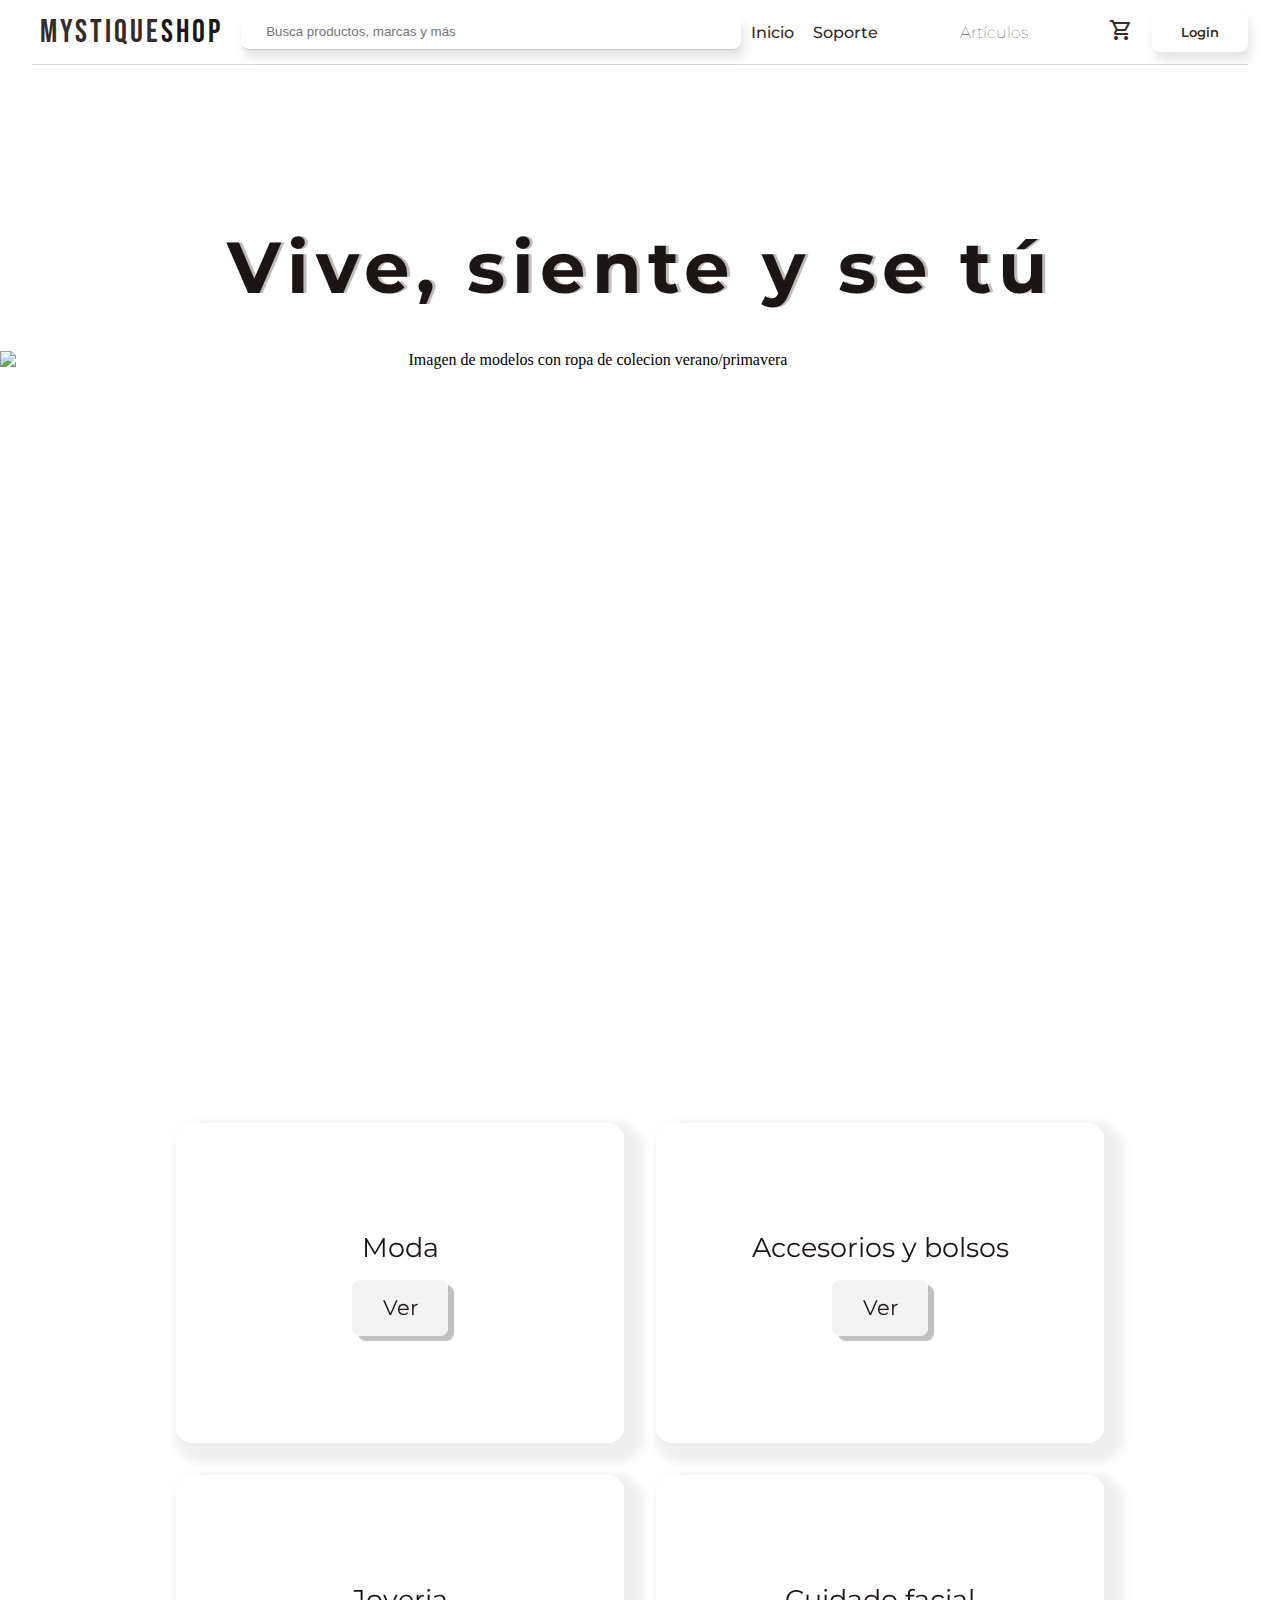
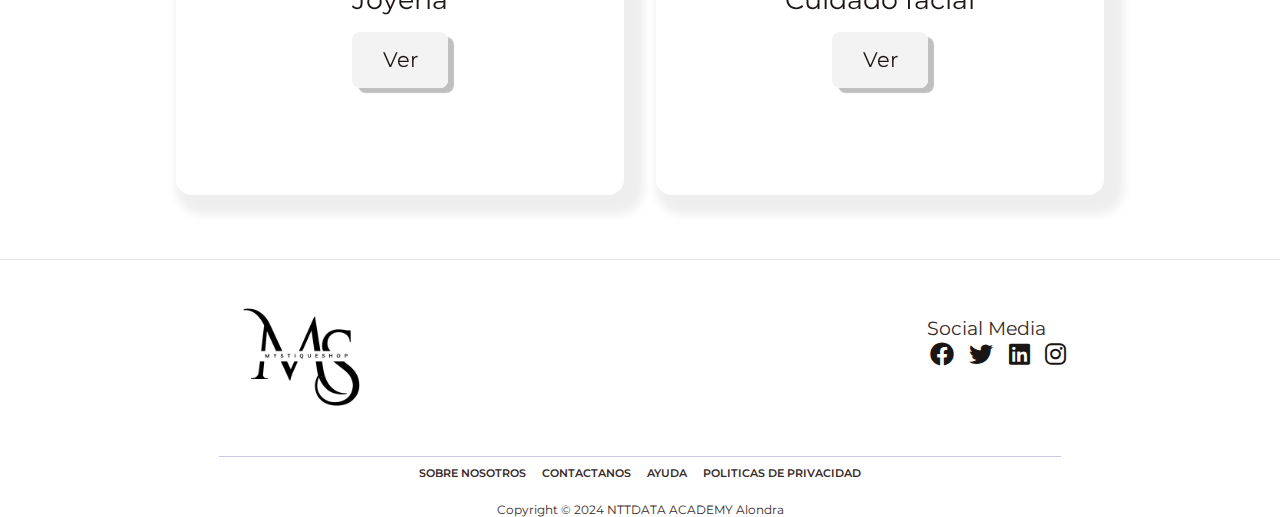
==== commit 0620dffa: "Refact header and footer with js" ====
--- a/index.html
+++ b/index.html
@@ -3,7 +3,6 @@
 <head>
     <meta charset="UTF-8">
     <meta name="viewport" content="width=device-width, initial-scale=1.0">
-    <link href="https://cdn.jsdelivr.net/npm/bootstrap@5.3.3/dist/css/bootstrap.min.css" rel="stylesheet" integrity="sha384-QWTKZyjpPEjISv5WaRU9OFeRpok6YctnYmDr5pNlyT2bRjXh0JMhjY6hW+ALEwIH" crossorigin="anonymous">    <link rel="preconnect" href="https://fonts.googleapis.com">
     <link rel="preconnect" href="https://fonts.googleapis.com">
     <link rel="preconnect" href="https://fonts.gstatic.com" crossorigin>
     <link href="https://fonts.googleapis.com/css2?family=Bebas+Neue&family=Montserrat:ital,wght@0,100..900;1,100..900&family=Oswald:wght@200..700&display=swap" rel="stylesheet">
@@ -14,38 +13,8 @@
     <link rel="stylesheet" href="./css/generals.css">
 </head>
 <body>
-    <header class="head">
-        <h2 class="title">Mystique<span class="span-title">Shop</span></h2>
-        <input type="search" placeholder="Busca productos, marcas y mas" id="Buscador" />
-        <nav class="navbar-home">
-            <ul class="ul-nav">
-                <li><a href="./index.html">Inicio</a></li>
-                <li><a href="./html/helpcenter.html">Soporte</a></li>
-                <ul class="navbar-nav">
-                    <li class="nav-item dropdown">
-                      <button class="btn btn-dark dropdown-toggle" data-bs-toggle="dropdown" aria-expanded="false">
-                        Articulos
-                      </button>
-                      <ul class="dropdown-menu dropdown-menu-dark">
-                        <li><a class="dropdown-item" href="./html/Cards.html">Moda</a></li>
-                        <li><a class="dropdown-item" href="#">Joyas</a></li>
-                        <li><a class="dropdown-item" href="#">Accesorios y bolsos</a></li>
-                        <li><a class="dropdown-item" href="#">Belleza</a></li>
-                      </ul>
-                    </li>
-                  </ul>
-                <li><a href="./html/shoopCart.html"><span class="material-symbols-outlined">
-                    shopping_cart
-                    </span></a> 
-                    <!-- , agrandar iconos y cambiar size de las fuentes. Cuidado con los popout en los telefonos-->
-                     <!-- Invertir los botones de compra y ver mas, y el color del boton de compra. Definiciòn de los botones y marcar relevancia -->
-                </li>
-                    <button class="login-button">
-                        <a class="a-login" href="./html/login.html">Login</a>
-                    </button>
-            </ul>
-        </nav>
-    </header>
+
+    <div id="header"></div>
     <section class="slider">
         <input type="radio" name="slider" id="slide1" checked>
         <input type="radio" name="slider" id="slide2">
@@ -148,32 +117,8 @@
     </section>
 
 
-    
-<footer class="footer">
-    <div class="footer-content-wrapper">
-      <div class="logo"><img src="./imgs/blackandwhite/1.png" alt="Logo"></div>
-      <div class="footer-content">
-        <div class="footer-social">
-          <p>Social Media</p>
-          <div class="social-icons">
-            <a href="#"><i class="fab fa-facebook"></i></a>
-            <a href="#"><i class="fab fa-twitter"></i></a>
-            <a href="#"><i class="fab fa-linkedin"></i></a>
-            <a href="#"><i class="fab fa-instagram"></i></a>
-          </div>
-        </div>
-      </div>
-    </div>
-    <div class="footer-links">
-      <a href="./html/aboutUs.html">SOBRE NOSOTROS</a>
-      <a href="./html/contact.html">CONTACTANOS</a>
-      <a href="./html/helpcenter.html">AYUDA</a>
-      <a href="./html/helpcenter.html">POLITICAS DE PRIVACIDAD</a>
-    </div>
-    <div class="footer-copyright">
-      <p>Copyright © 2024 NTTDATA ACADEMY Alondra</p>
-    </div>
-  </footer>
-  <script src="https://cdn.jsdelivr.net/npm/bootstrap@5.3.3/dist/js/bootstrap.bundle.min.js" integrity="sha384-YvpcrYf0tY3lHB60NNkmXc5s9fDVZLESaAA55NDzOxhy9GkcIdslK1eN7N6jIeHz" crossorigin="anonymous"></script>
+    <div id="footer"></div>
+
+  <script src="./js/main.js"></script>
 </body>
 </html>
--- a/css/generals.css
+++ b/css/generals.css
@@ -22,6 +22,11 @@
     border-bottom: 1px #dfd5d5 solid;
 }
 
+.navbar-nav{
+    display: flex;
+
+}
+
 .title {
     color: #372a28;
     font-weight: 500;
@@ -38,7 +43,7 @@
 .ul-nav {
     display: flex;
     align-items: center;
-    gap: 2rem;
+    gap: 1.2rem;
     list-style: none;
     padding: 0;
     margin: 0;
@@ -48,7 +53,10 @@
     list-style: none;
     display: flex;
     align-items: center;
-    gap: 2rem;
+}
+
+ul li {
+    list-style: none;
 }
 
 
@@ -72,18 +80,40 @@
 }
 
 .dropdown-menu-dark {
+    display: none;
+    position: absolute; 
+    z-index:1000; 
+}
+
+.nav-item.dropdown:hover .dropdown-menu-dark {
+    display: block;
+}
+
+
+.dropdown-menu a {
+    background-color: #ffffff; 
+    color: #1b1514; 
+    font-family: "Montserrat", serif; 
+    padding: 10px 15px; 
+    text-decoration: none; 
+    display: block; 
+    transition: background-color 0.3s ease; 
+}
+
+.dropdown-menu a:hover {
+    background-color: #f5f5f5; 
+    color: #1b1514; 
+}
+
+.btn.dropdown-toggle {
     background-color: #ffffff;
-}
-
-.dropdown-menu a {
-    background-color: #ffffff;
-    color: #1b1514;
+    color: #1b1514; 
+    border: none; 
     font-family: "Montserrat", serif;
-}
-
-.dropdown-menu a:hover {
-    color: #1b1514;
-}
+    font-size: 16px; 
+}
+
+
 
 .escondido {
     z-index: 9;
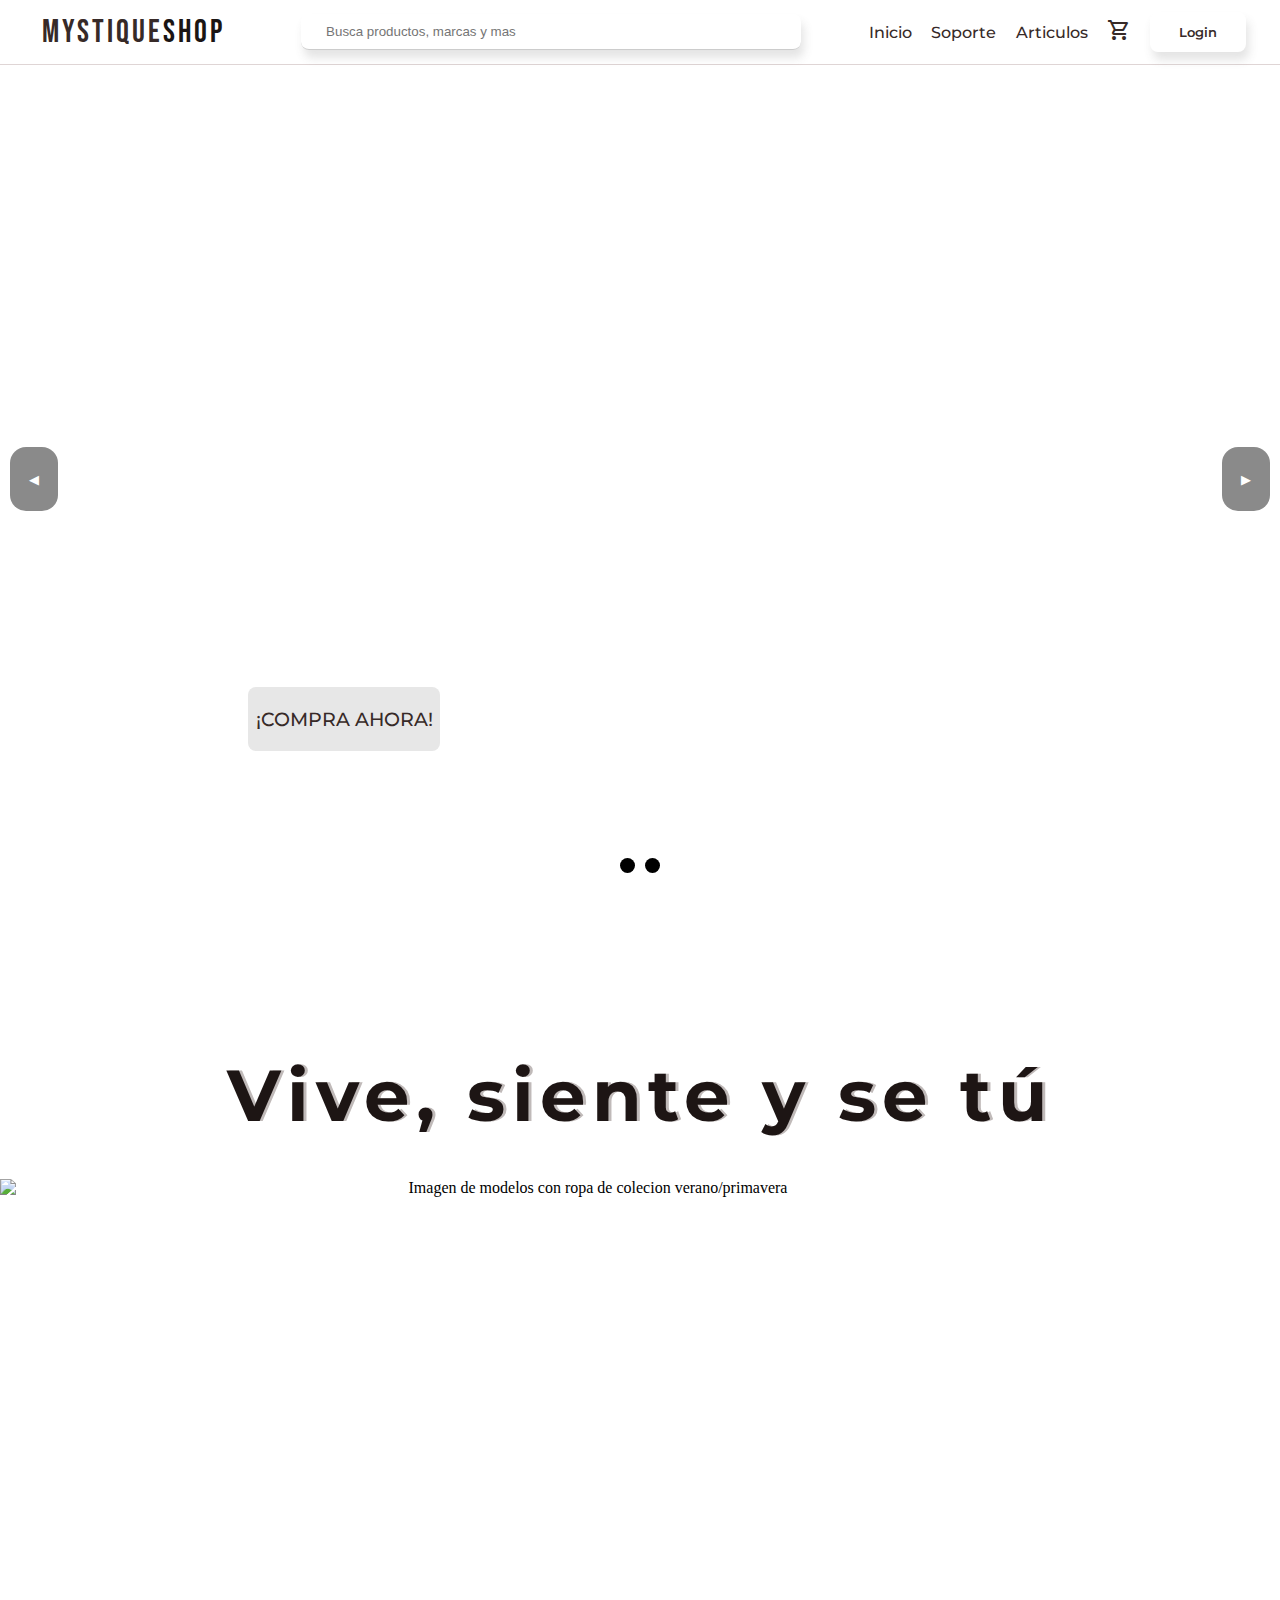
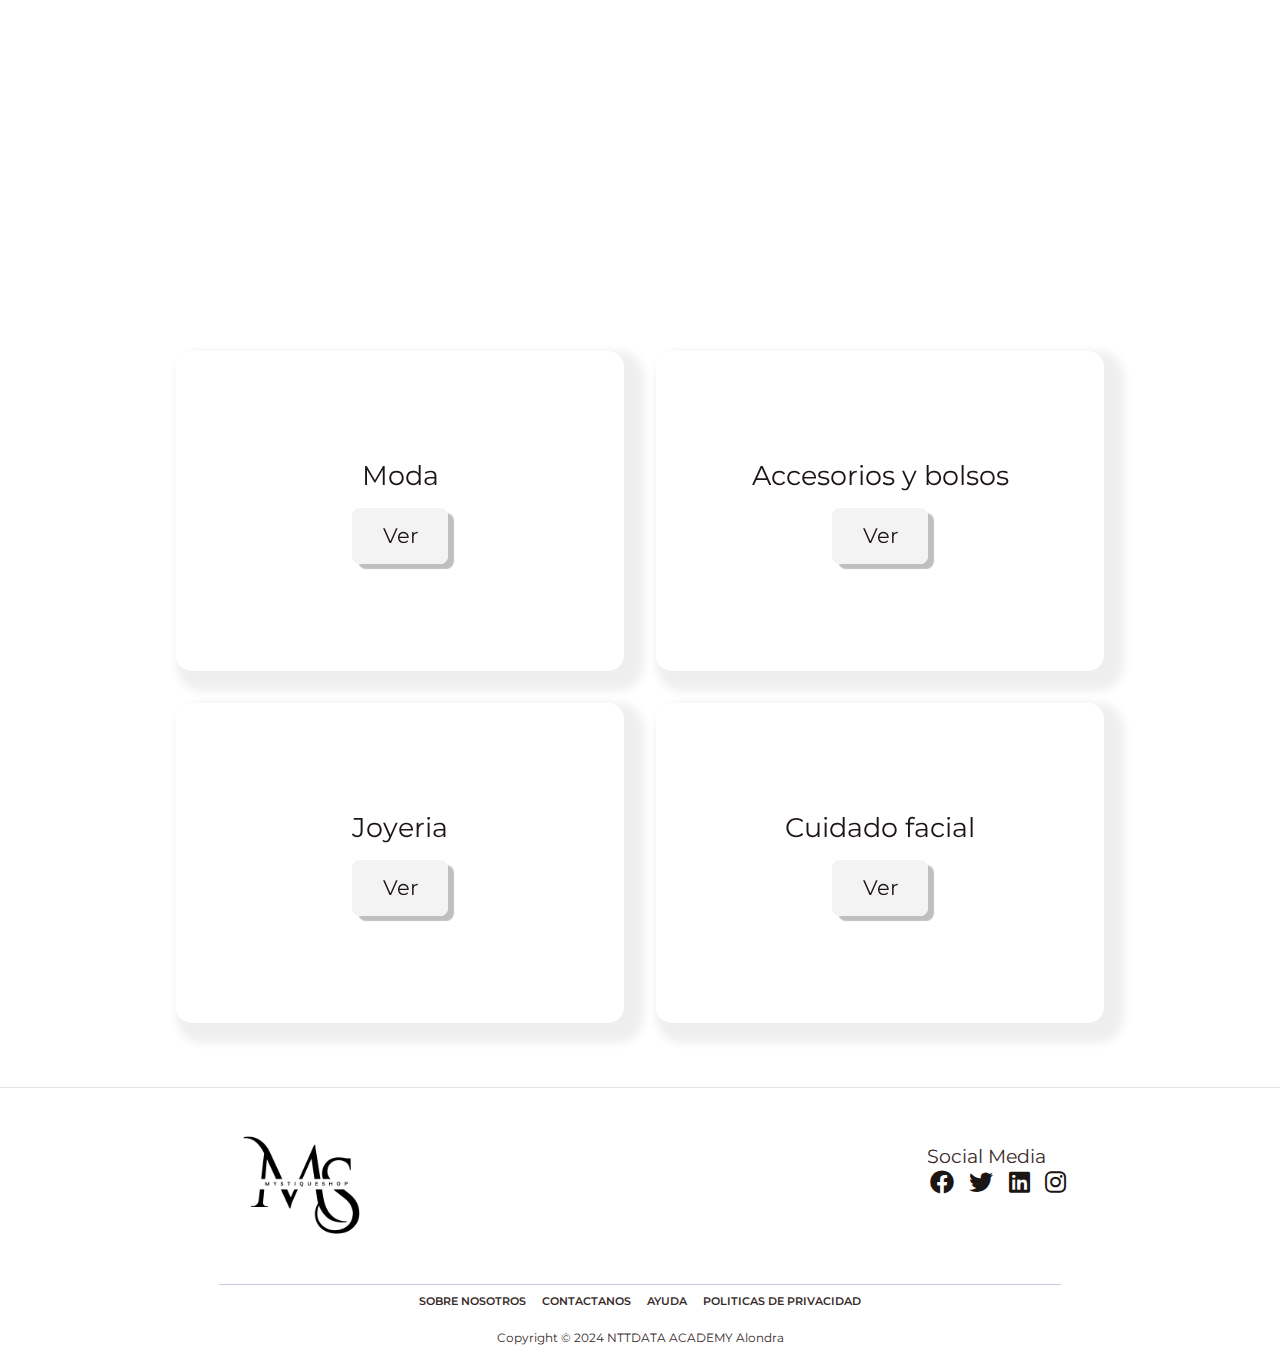
==== commit 1be52c5d: "Add responsive" ====
--- a/index.html
+++ b/index.html
@@ -15,40 +15,8 @@
 <body>
 
     <div id="header"></div>
-    <section class="slider">
-        <input type="radio" name="slider" id="slide1" checked>
-        <input type="radio" name="slider" id="slide2">
-        
-        <div class="slides">
-            <div class="slide" style="background-image: url('./imgs/ofertasnew.png')">
-                <button class="vermas-off">
-                    <a href="" class="off-a">
-                        ¡COMPRA AHORA!
-                    </a>
-                </button>
-            </div>
-            <div class="slide" style="background-image: url('./imgs/newbanner.png')">
-                <div class="name">
-                    <div class="new">
-                        <h3 class="h3-off">¡Descubre los nuevos ingresos!</h3>
-                        <h2 class="off">En tu primera compra te llevas un 20% de descuento</h2>
-                        <button class="vermas-new">
-                            <a href="" class="off-anew">
-                                ¡COMPRA AHORA!
-                            </a>
-                        </button>
-                    </div>
-                </div>
-            </div>
-        </div>
-        
-        <div class="navigation">
-            <label for="slide1" class="nav-btn"></label>
-            <label for="slide2" class="nav-btn"></label>
-        </div>
-    </section>
-    
-
+    <!-- <div id="menuPhone"></div> -->
+    <div id="slider"></div>
 
    
    <main class="main_home">
@@ -120,5 +88,7 @@
     <div id="footer"></div>
 
   <script src="./js/main.js"></script>
+  <script src="./js/slider.js"></script>
+  <script src="./js/menuHamburgesa.js"></script>
 </body>
 </html>
--- a/css/style.css
+++ b/css/style.css
@@ -55,6 +55,7 @@
     width: 100%;
     height: 92vh;
     overflow: hidden;
+    z-index: 9;
 }
 
 input[type="radio"] {
@@ -78,6 +79,38 @@
     justify-content: center;
     align-items: center;
 }
+
+.slider {
+    position: relative;
+}
+
+.prev-slide,
+.next-slide {
+    position: absolute;
+    top: 50%;
+    transform: translateY(-50%);
+    background-color: rgba(0, 0, 0, 0.459);
+    color: rgb(255, 255, 255);
+    border: none;
+    cursor: pointer;
+    z-index: 10;
+    width: 3rem;
+    border-radius: 1rem;
+}
+
+.prev-slide {
+    left: 10px;
+}
+
+.next-slide {
+    right: 10px;
+}
+
+.prev-slide:hover,
+.next-slide:hover {
+    background-color: rgb(0, 0, 0);
+}
+
 
 
 .slide .vermas-off {
--- a/css/generals.css
+++ b/css/generals.css
@@ -16,16 +16,12 @@
 .head {
     display: flex;
     height: max-content;
-    justify-content: space-between;
-    margin-inline: 2rem;
+    justify-content: space-around;
     align-items: center;
     border-bottom: 1px #dfd5d5 solid;
 }
 
-.navbar-nav{
-    display: flex;
-
-}
+
 
 .title {
     color: #372a28;
@@ -57,6 +53,18 @@
 
 ul li {
     list-style: none;
+}
+
+
+li button {
+    background-color: transparent;
+    padding: 0;
+    margin: 0;
+    width: 4.5rem;
+    color: #372a28;
+    font-family: "Montserrat", serif;
+    font-weight: 500;
+    font-size: 1rem;
 }
 
 
@@ -113,12 +121,6 @@
     font-size: 16px; 
 }
 
-
-
-.escondido {
-    z-index: 9;
-    opacity: 10%;
-}
 
 a {
     text-decoration: none;
